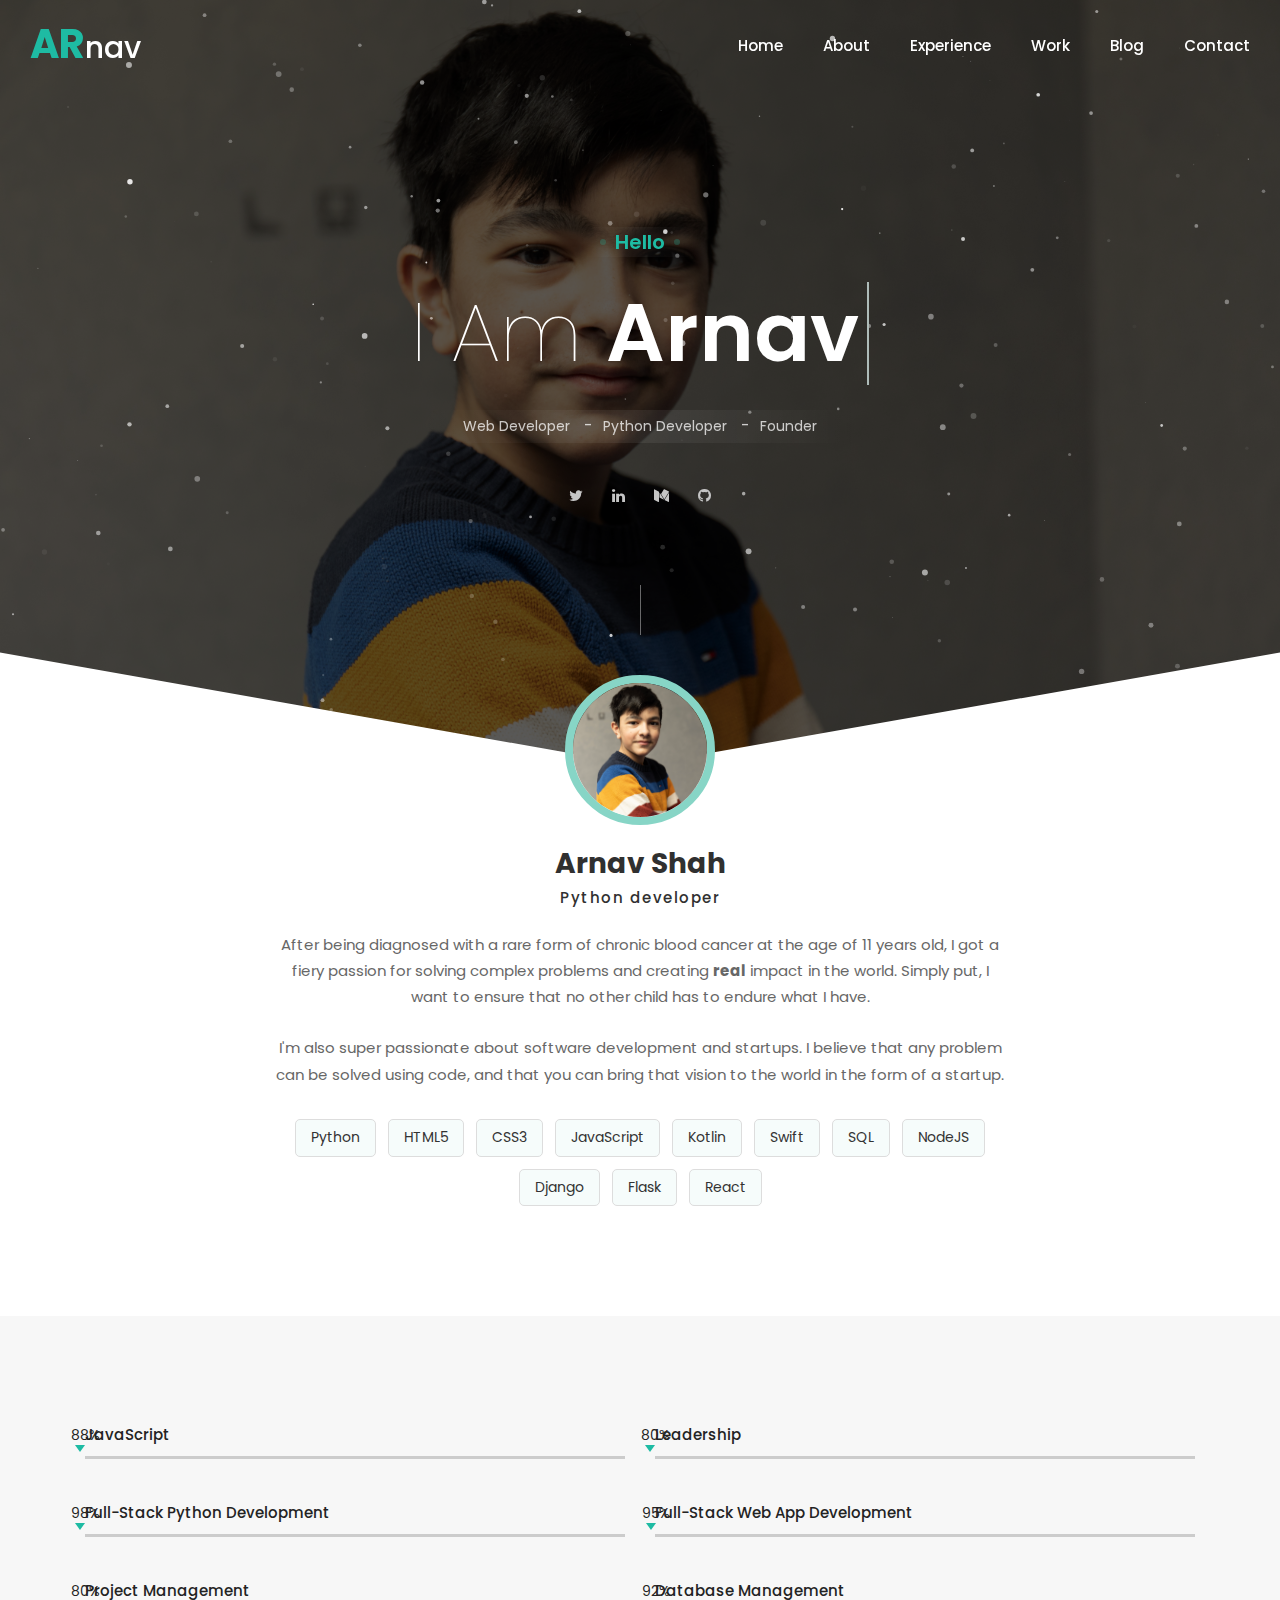
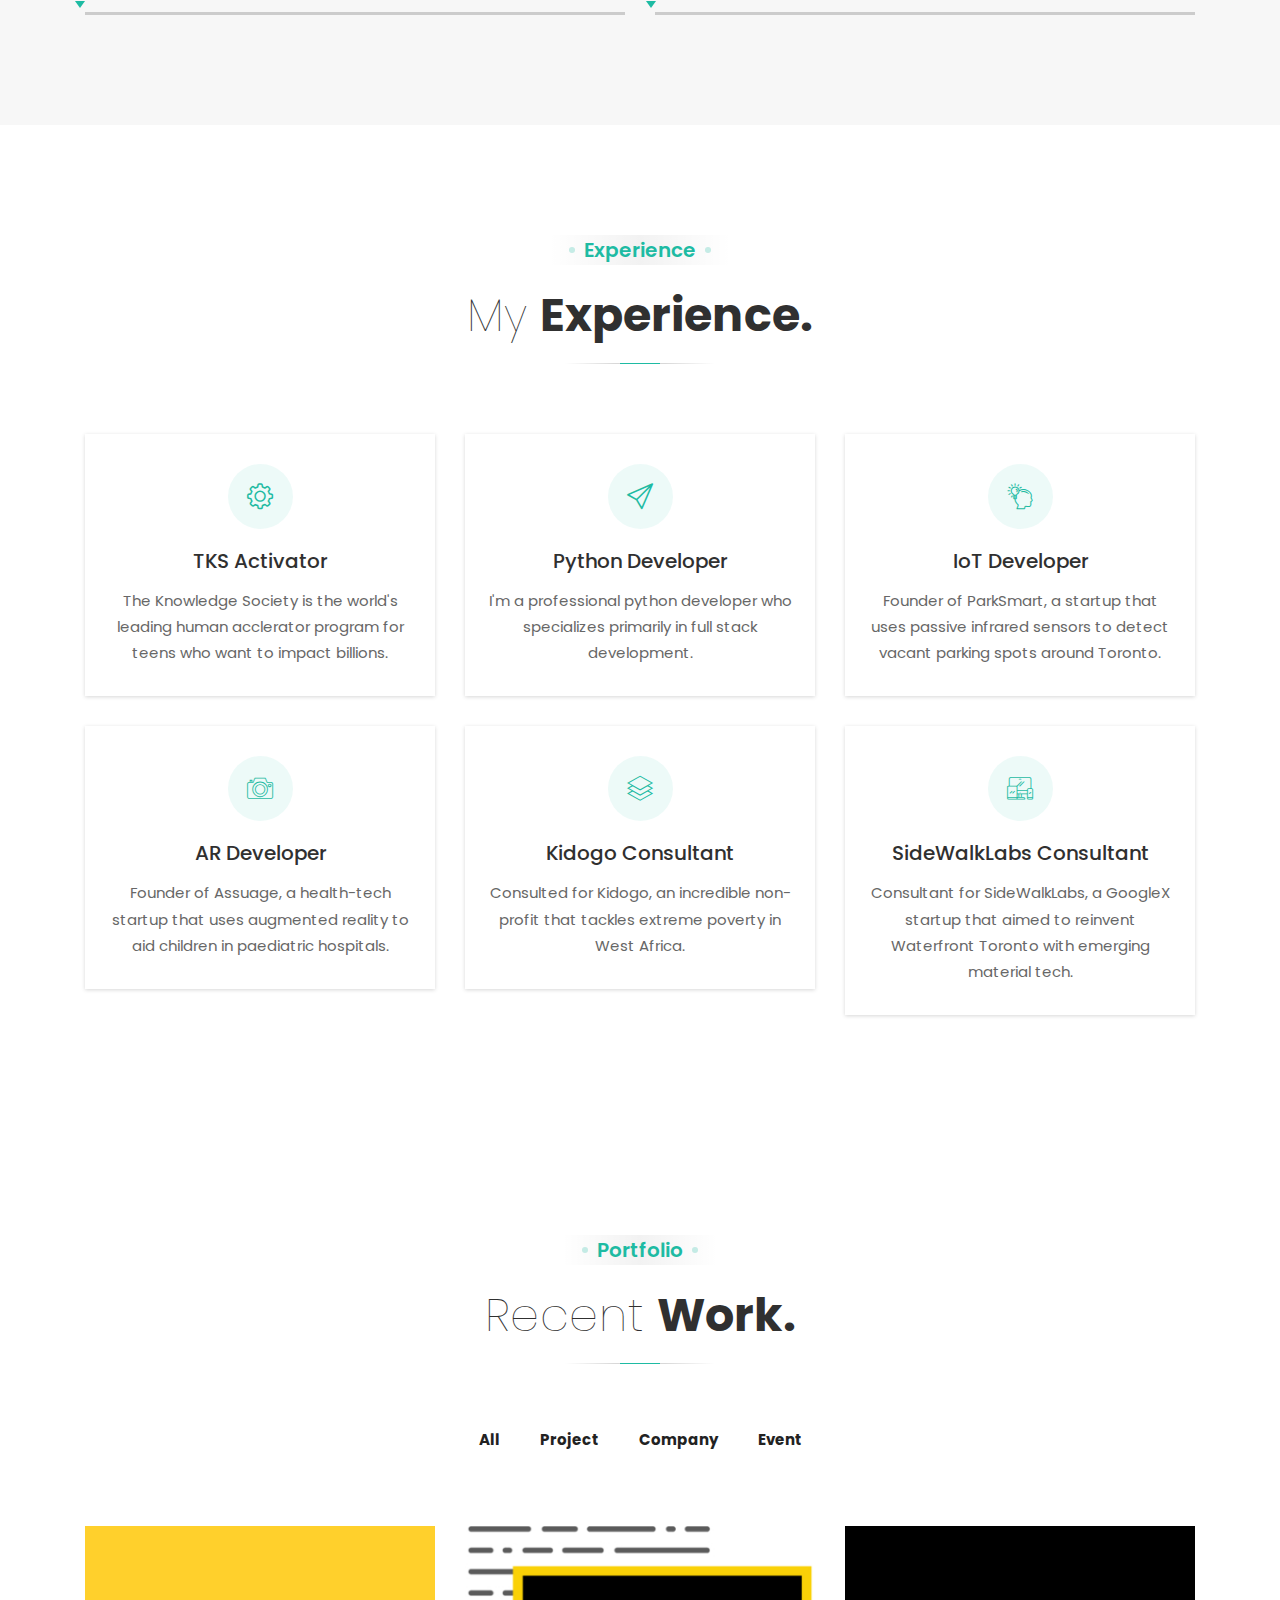
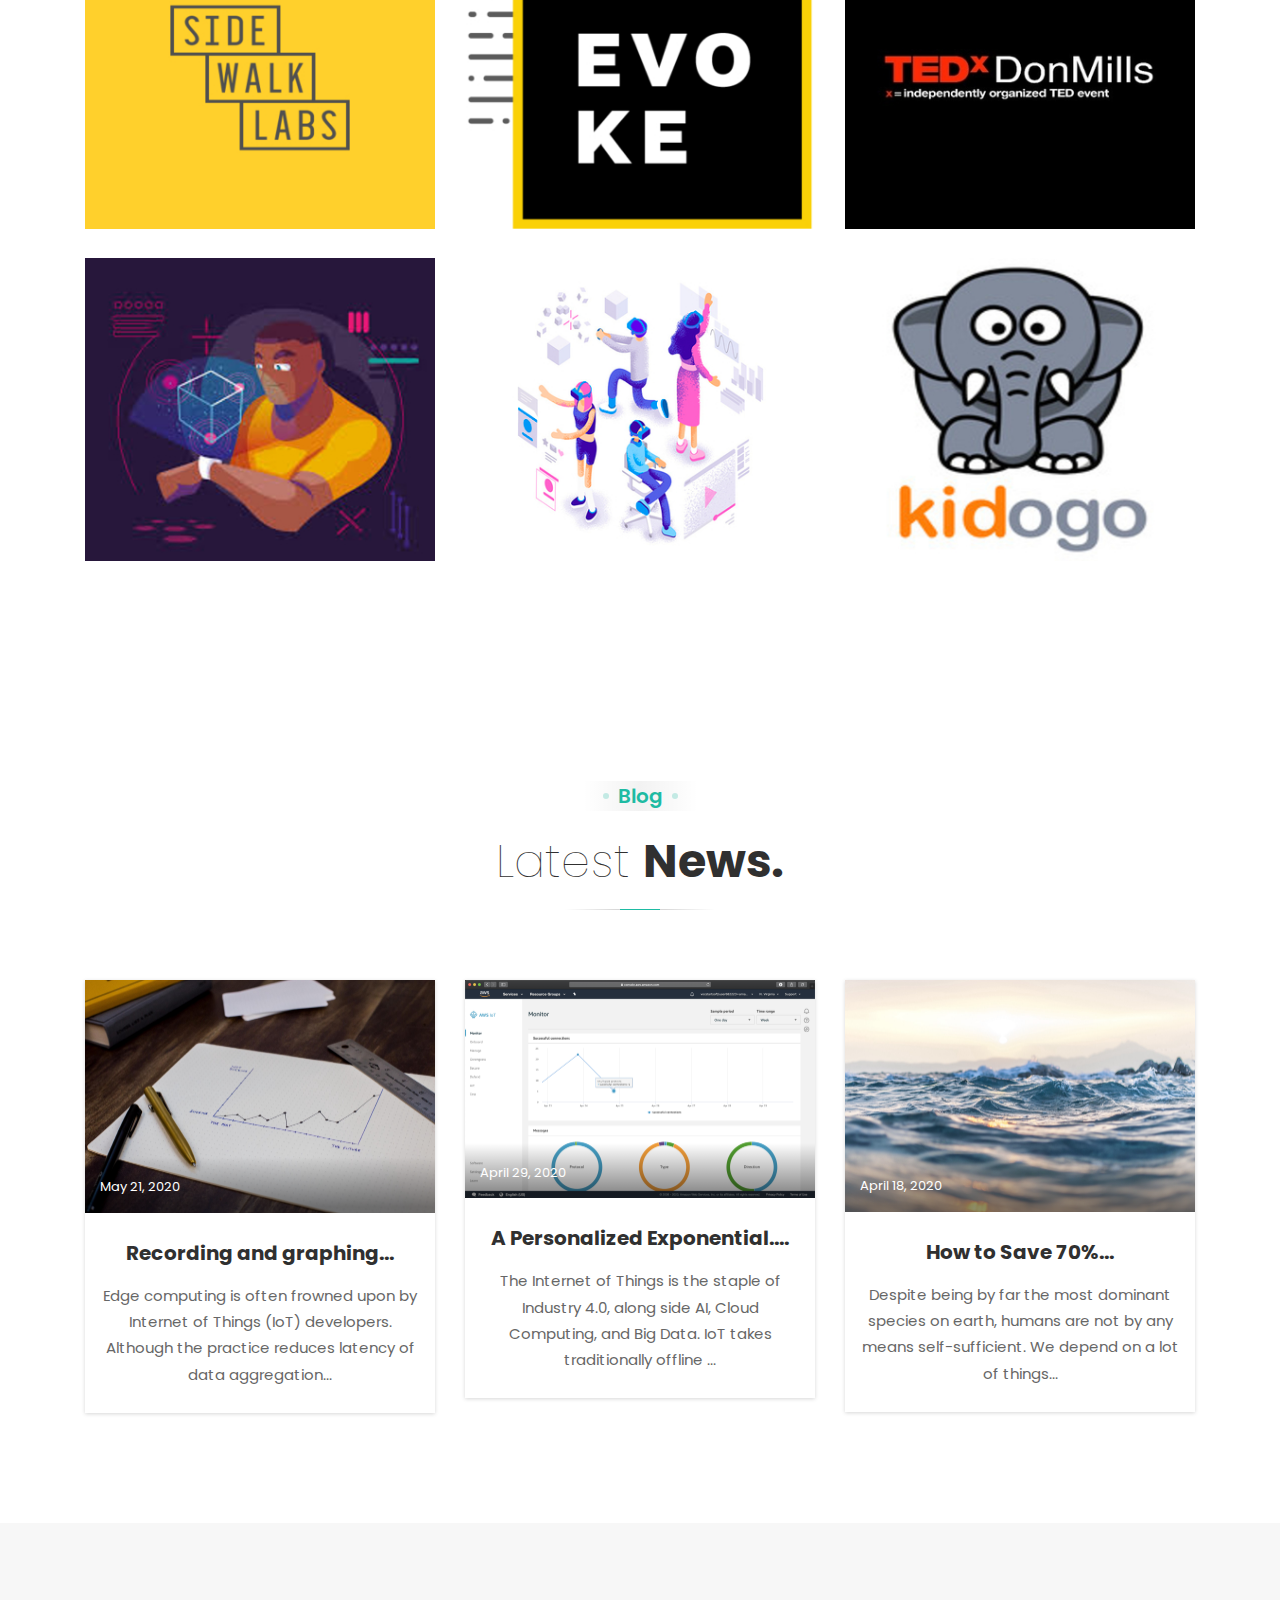
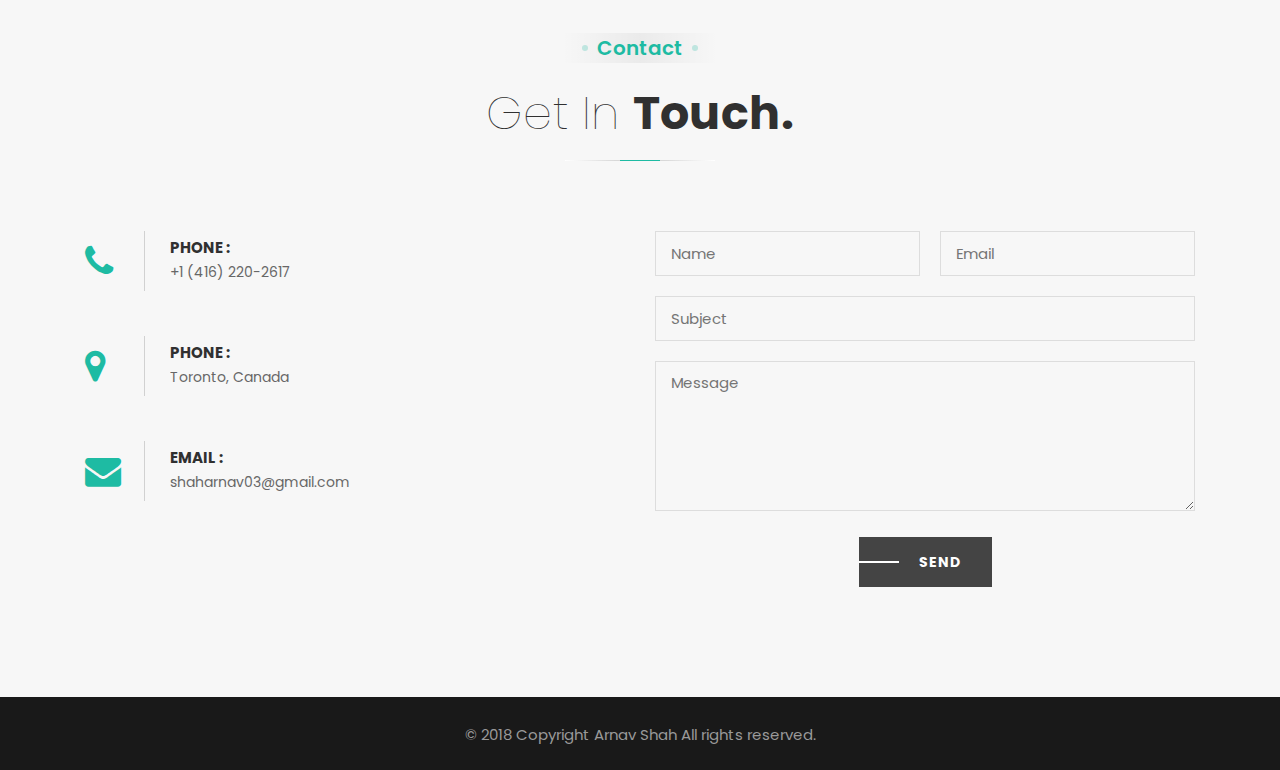
==== index.html @ 5da954f1 "Removed bad favicon" ====
<!doctype html>
<html class="no-js" lang="zxx" dir="ltr">
<head>
    <meta charset="utf-8">
    <meta http-equiv="x-ua-compatible" content="ie=edge">
    <meta name="viewport" content="width=device-width, initial-scale=1">
    
    <!--
    ===================================================================
    EXCLUSIVE ON themeforest.net
    ~~~~~~~~~~~~~~~~~~~~~~~~~~~~~~~~~~~~~~~~~~~~~~~~~~~~~~~~~~~~~~~~~~~
    Template Name   : Zman
    Author          : Theme_Bangla
    ~~~~~~~~~~~~~~~~~~~~~~~~~~~~~~~~~~~~~~~~~~~~~~~~~~~~~~~~~~~~~~~~~~~
    Copyright (c) 2018 - Theme_Bangla
    ===================================================================
    -->
    
    <!-- Page Title -->
    <title>Arnav Shah- Personal Portfolio</title>
    
    <!---Font Icon-->
    <link rel="stylesheet" href="css/font-awesome.min.css">
    <link rel="stylesheet" href="css/flaticon.css">
    
    <!-- Plugins css -->
    <link rel="stylesheet" href="css/plugins.css">
    
    <!-- Theme Style -->
    <link rel="stylesheet" href="style.css">
    
    <!-- Modernizr js-->
    <script src="js/vendor/modernizr-2.8.3.min.js"></script>
</head>

<body data-spy="scroll" data-target=".navigation_area">
    <!--[if lt IE 8]>
    <p class="browserupgrade">You are using an <strong>outdated</strong> browser. Please <a href="http://browsehappy.com/">upgrade your browser</a> to improve your experience.</p>
    <![endif]-->
    
    <!--~~~~~ Start Preloader Area ~~~~~-->
    <div id="preloader">
        <div class="loader_line"></div>
    </div>
    <!--~./ end prealoader area ~-->
    
    
    <!--~~~~~~~~~~~~~~~~~~~~~~~~~~~~~~~~~~~~~~~
        Site Header
    ~~~~~~~~~~~~~~~~~~~~~~~~~~~~~~~~~~~~~~~-->
    <header id="header" class="site_header">
        <!--~~~~~ Start Site Navigarion ~~~~~-->
        <div class="site_navigation">
            <div class="container-fluid">
                <div class="row">
                    <div class="col-12">
                        <nav class="navbar navbar-expand-lg navigation_area">
                            <a class="navbar-brand site_logo" href="index.html">
                                <span>AR</span>nav
                            </a>
                            <button class="navbar-toggler" type="button" data-toggle="collapse" data-target="#navbarNav" aria-controls="navbarNav" aria-expanded="false" aria-label="Toggle navigation">
                                <span class="navbar-toggler-icon"></span>
                            </button>
                            <div class="collapse navbar-collapse mainmenu_area" id="navbarNav">
                                <ul class="navbar-nav mainmenu">
                                    <li class="nav-item">
                                        <a class="nav-link smoot_scroll dots_effect active" href="index.html#home" data-scroll-nav="0">Home <span class="dot_effect dot_hover"></span></a>
                                    </li>
                                    <li class="nav-item">
                                        <a class="nav-link smoot_scroll dots_effect" href="index.html#about" data-scroll-nav="1">About <span class="dot_effect dot_hover"></span></a>
                                    </li>
                                    <li class="nav-item">
                                        <a class="nav-link smoot_scroll dots_effect" href="index.html#services" data-scroll-nav="2">Experience <span class="dot_effect dot_hover"></span></a>
                                    </li>
                                    <li class="nav-item">
                                        <a class="nav-link smoot_scroll dots_effect" href="index.html#work" data-scroll-nav="3">Work <span class="dot_effect dot_hover"></span></a>
                                    </li>
                                    <li class="nav-item">
                                        <a class="nav-link smoot_scroll dots_effect" href="index.html#blog" data-scroll-nav="5">blog <span class="dot_effect dot_hover"></span></a>
                                    </li>
                                    <li class="nav-item">
                                        <a class="nav-link smoot_scroll dots_effect" href="index.html#contact" data-scroll-nav="6">contact <span class="dot_effect dot_hover"></span></a>
                                    </li>
                                </ul>
                            </div>
                        </nav>
                    </div>
                </div>
            </div>
        </div>
        <!--~./ end site navigation ~-->
    </header>  
    <!--~~/. end site header ~~-->
    <div id="sticky_header"></div>
    
    
    <!--~~~~~~~~~~~~~~~~~~~~~~~~~~~~~~~~~~~~~~~
        Site Wrapper
    ~~~~~~~~~~~~~~~~~~~~~~~~~~~~~~~~~~~~~~~-->
    <div class="site_wrapper bg_white">
        <!--~~~~~ Start Welcome Area ~~~~~-->
        <section id="home" class="section_scroll welcome_area" data-scroll-index="0">
            <div class="bg_overlay bg_image page_cover" style="background-image:url('images/bg/1.jpg')"></div>
        
            <div id="particles-js"></div>
            
            <!--~~~~~ Start Home Wrapper Info ~~~~~-->
            <div class="home_wrapper_info">
                <div class="container">
                    <div class="row justify-content-center">
                        <div class="col-lg-12">
                            <div class="home_text_block text-center">
                                <h3><span>Hello</span></h3>
                                <h1 class="cd-headline clip">
                                    <span>I am</span>
                                    <span class="cd-words-wrapper">
                                        <b class="is-visible">Arnav</b>
                                        <b>Developer</b>
                                        <b>Activator</b>
                                    </span>
                                </h1>
                                <ul class="expart_list">
                                    <li>Web developer</li>
                                    <li>Python developer</li>
                                    <li>Founder</li>
                                </ul>
                                <ul class="header_social_share">
                                    <li><a href="https://twitter.com/shaharnav1" target="_blank"><i class="fa fa-twitter"></i></a></li>
                                    <li><a href="https://www.linkedin.com/in/arnav-shah-937287157/" target="_blank"><i class="fa fa-linkedin"></i></a></li>
                                    <li><a href="https://medium.com/@shaharnav03" target="_blank"><i class="fa fa-medium"></i></a></li>
                                    <li><a href="https://github.com/prometheusturbo" target="_blank"><i class="fa fa-github"></i></a></li>                              
                                </ul>
                            </div>
                        </div>
                    </div>
                </div>
            </div>
            <!--~./ end home wrapper info ~-->

            <div class="scroll_indicator_wrapper">
                <a href="index.html#about" class="scroll_indicator scroll_down" data-scroll-goto="1"></a>
            </div>
        </section>
        <!--~./ end welcome area ~-->
        
        <!--~~~~~ Start About Area ~~~~~-->
        <section id="about" class="section_scroll" data-scroll-index="1">
            <div class="about_area pb-110">
                <div class="container">
                    <div class="row justify-content-center">
                        <div class="col-lg-8">
                            <div class="about_content text-center">
                                <div class="info">
                                    <img src="images/about.jpg" alt="about">
                                    <h3>Arnav Shah</h3>
                                    <h5>Python developer</h5>
                                </div>

                                <p>After being diagnosed with a rare form of chronic blood cancer at the age of 11 years old, I got a fiery passion for solving complex problems and creating <b>real</b> impact in the world. Simply put, I want to ensure that no other child has to endure what I have.</b></p>

                                <p>I'm also super passionate about software development and startups. I believe that any problem can be solved using code, and that you can bring that vision to the world in the form of a startup.</p>

                                <ul class="tag_list">
                                    <li>Python</li>
                                    <li>HTML5</li>
                                    <li>CSS3</li>
                                    <li>JavaScript</li>
                                    <li>Kotlin</li>
                                    <li>Swift</li>
                                    <li>SQL</li>
                                    <li>NodeJS</li>
                                    <li>Django</li>
                                    <li>Flask</li>
                                    <li>React</li>
                                </ul>
                            </div>
                        </div>
                    </div>
                </div>
            </div>
            <!--~~~~~ Start Skill Area ~~~~~-->
            <div class="skill_area ptb-110 bg_gray">
                <div class="container">
                    <div class="row"> 
                        <div class="col-lg-12">
                            <div class="skill_list">
                                <div class="single_skill">
                                    <h3>JavaScript</h3>
                                    <div class="progress_bar">
                                        <span data-percent="88"><strong>88%</strong></span>
                                    </div>
                                </div><!--/.single_skill-->
                                <div class="single_skill">
                                    <h3>Leadership</h3>
                                    <div class="progress_bar">
                                        <span data-percent="80"><strong>80%</strong></span>
                                    </div>
                                </div><!--/.single_skill-->
                                <div class="single_skill">
                                    <h3>Full-stack python development</h3>
                                    <div class="progress_bar">
                                        <span data-percent="98"><strong>98%</strong></span>
                                    </div>
                                </div><!--/.single_skill-->
                                <div class="single_skill">
                                    <h3>Full-stack web app development</h3>
                                    <div class="progress_bar">
                                        <span data-percent="95"><strong>95%</strong></span>
                                    </div>
                                </div><!--/.single_skill-->
                                <div class="single_skill">
                                    <h3>Project Management</h3>
                                    <div class="progress_bar">
                                        <span data-percent="80"><strong>80%</strong></span>
                                    </div>
                                </div><!--/.single_skill-->
                                <div class="single_skill">
                                    <h3>Database management</h3>
                                    <div class="progress_bar">
                                        <span data-percent="92"><strong>92%</strong></span>
                                    </div>
                                </div><!--/.single_skill-->
                            </div>
                        </div><!--/.col-md-12-->
                    </div><!--/.row-->
                </div><!--/.container-->
            </div>
            <!--~./ end skill area ~-->
        </section>
        <!--~./ end about area ~-->
        
        <!--~~~~~ Start Services Area ~~~~~-->
        <section id="services" class="services_area section_scroll ptb-110" data-scroll-index="2">
            <div class="container">
                <div class="row">
                    <div class="col-12">
                        <div class="section_title text-center">
                            <h3><span>experience</span></h3>
                            <h2 class="title">My <span>Experience.</span></h2>
                        </div>
                    </div>
                </div>
                <div class="row justify-content-center">
                    <!--~~ Start Single Service ~~-->
                    <div class="col-lg-4 col-md-6">
                        <div class="single_service">
                            <div class="icon">
                                <i class="flaticon-settings"></i>
                            </div>
                            <div class="info">
                                <h2>TKS Activator</h2>
                                <p>The Knowledge Society is the world's leading human acclerator program for teens who want to impact billions.</p>
                            </div>
                        </div>
                    </div><!--~./end single service ~-->
                    <!--~~ Start Single Service ~~-->
                    <div class="col-lg-4 col-md-6">
                        <div class="single_service">
                            <div class="icon">
                                <i class="flaticon-paper-plane"></i>
                            </div>
                            <div class="info">
                                <h2>Python Developer</h2>
                                <p>I'm a professional python developer who specializes primarily in full stack development.</p>
                            </div>
                        </div>
                    </div><!--~./end single service ~-->
                    <!--~~ Start Single Service ~~-->
                    <div class="col-lg-4 col-md-6">
                        <div class="single_service">
                            <div class="icon">
                                <i class="flaticon-idea"></i>
                            </div>
                            <div class="info">
                                <h2>IoT Developer</h2>
                                <p>Founder of ParkSmart, a startup that uses passive infrared sensors to detect vacant parking spots around Toronto.</p>
                            </div>
                        </div>
                    </div><!--~./end single service ~-->
                    <!--~~ Start Single Service ~~-->
                    <div class="col-lg-4 col-md-6">
                        <div class="single_service">
                            <div class="icon">
                                <i class="flaticon-photo-camera"></i>
                            </div>
                            <div class="info">
                                <h2>AR Developer</h2>
                                <p>Founder of Assuage, a health-tech startup that uses augmented reality to aid children in paediatric hospitals.</p>
                            </div>
                        </div>
                    </div><!--~./end single service ~-->
                    <!--~~ Start Single Service ~~-->
                    <div class="col-lg-4 col-md-6">
                        <div class="single_service">
                            <div class="icon">
                                <i class="flaticon-layers"></i>
                            </div>
                            <div class="info">
                                <h2>Kidogo Consultant</h2>
                                <p>Consulted for Kidogo, an incredible non-profit that tackles extreme poverty in West Africa.</p>
                            </div>
                        </div>
                    </div><!--~./end single service ~-->
                    <!--~~ Start Single Service ~~-->
                    <div class="col-lg-4 col-md-6">
                        <div class="single_service">
                            <div class="icon">
                                <i class="flaticon-responsive"></i>
                            </div>
                            <div class="info">
                                <h2>SideWalkLabs Consultant</h2>
                                <p>Consultant for SideWalkLabs, a GoogleX startup that aimed to reinvent Waterfront Toronto with emerging material tech.</p>
                            </div>
                        </div>
                    </div><!--~./end single service ~-->
                </div>
            </div>
        </section>
        <!--~./ end services area ~-->

        <!--~~~~~ Start Work Area ~~~~~-->
        <section id="work" class="work_area section_scroll ptb-110" data-scroll-index="3">
            <div class="container">
                <div class="row">
                    <div class="col-12">
                        <div class="section_title text-center">
                            <h3><span>portfolio</span></h3>
                            <h2 class="title">Recent <span>Work.</span></h2>
                        </div>
                    </div>
                </div>
                <div class="row">
                    <div class="col-12">
                        <ul class="recent_work_nav">
                            <li>
                                <a href="index.html#" data-filter="*" class="dots_effect filter active">all<span class="dot_effect dot_hover"></span>
                                </a>
                            </li>
                            <li>
                                <a href="index.html#" data-filter=".graphic" class="dots_effect filter">Project<span class="dot_effect dot_hover"></span></a>
                            </li>
                            <li>
                                <a href="index.html#" data-filter=".brand" class="dots_effect filter">Company<span class="dot_effect dot_hover"></span></a>
                            </li>
                            <li>
                                <a href="index.html#" data-filter=".print" class="dots_effect filter">Event<span class="dot_effect dot_hover"></span></a>
                            </li>
                        </ul>
                    </div>
                </div>
                <div id="masonry" class="row justify-content-center portfolio_items_list">
                    <!--~~ Start Sigle Work ~~-->
                    <div class="col-lg-4 col-md-6 brand grid">
                        <a href="images/portfolio/1.jpg" class="work_item">
							<div class="work_thumb">
								<img src="images/portfolio/1.jpg" alt="project1" class="img-responsive">
							</div>
							<div class="work_hover_mask">
								<div class="mask_container text-center">
								    <h3>SideWalkLabs</h3>
								    <p>Researcher &amp; Consultant</p>
								</div>
								<span class="fa fa-picture-o"></span>
							</div>
						</a>
                    </div><!--~/. end single work ~-->
                    <!--~~ Start Sigle Work ~~-->
                    <div class="col-lg-4 col-md-6 grid web print">
                        <a href="images/portfolio/2.jpg" class="work_item">
							<div class="work_thumb">
								<img src="images/portfolio/2.jpg" alt="project1" class="img-responsive">
							</div>
							<div class="work_hover_mask">
								<div class="mask_container text-center">
								    <h3>Cascon x Evoke</h3>
								    <p>Speaker</p>
								</div>
								<span class="fa fa-picture-o"></span>
							</div>
						</a>
                    </div><!--~/. end single work ~-->
                    <!--~~ Start Sigle Work ~~-->
                    <div class="col-lg-4 col-md-6 grid print">
                        <a href="images/portfolio/5.jpg" class="work_item">
							<div class="work_thumb">
								<img src="images/portfolio/5.jpg" alt="project1" class="img-responsive">
							</div>
							<div class="work_hover_mask">
								<div class="mask_container text-center">
								    <h3>TEDxDonMills</h3>
								    <p>Speaker</p>
								</div>
								<span class="fa fa-picture-o"></span>
							</div>
						</a>
                    </div><!--~/. end single work ~-->
                    <!--~~ Start Sigle Work ~~-->
                    <div class="col-lg-4 col-md-6 grid graphic">
                        <a href="images/portfolio/4.jpg" class="work_item">
							<div class="work_thumb">
								<img src="images/portfolio/4.jpg" alt="project1" class="img-responsive">
							</div>
							<div class="work_hover_mask">
								<div class="mask_container text-center">
								    <h3>Image Tracking Algorithm</h3>
								    <p>ARKit &amp; SceneKit</p>
								</div>
								<span class="fa fa-picture-o"></span>
							</div>
						</a>
                    </div><!--~/. end single work ~-->
                    <!--~~ Start Sigle Work ~~-->
                    <div class="col-lg-4 col-md-6 grid graphic">
                        <a href="images/portfolio/3.jpg" class="work_item">
							<div class="work_thumb">
								<img src="images/portfolio/3.jpg" alt="project1" class="img-responsive">
							</div>
							<div class="work_hover_mask">
								<div class="mask_container text-center">
								    <h3>Augmented UI app</h3>
								    <p>ARKit, RealityKit &amp; Reality Composer</p>
								</div>
								<span class="fa fa-picture-o"></span>
							</div>
						</a>
                    </div><!--~/. end single work ~-->
                    <!--~~ Start Sigle Work ~~-->
                    <div class="col-lg-4 col-md-6 grid brand web">
                        <a href="images/portfolio/6.jpg" class="work_item">
							<div class="work_thumb">
								<img src="images/portfolio/6.jpg" alt="project1" class="img-responsive">
							</div>
							<div class="work_hover_mask">
								<div class="mask_container text-center">
								    <h3>Kidogo</h3>
								    <p>Consultant</p>
								</div>
								<span class="fa fa-picture-o"></span>
							</div>
						</a>
                    </div><!--~/. end single work ~-->
                </div>
            </div>
        </section>
        <!--~./ end work area ~-->
    
        
        <!--~~~~~ Start Blog Area ~~~~~-->
        <section id="blog" class="section_scroll blog_area ptb-110" data-scroll-index="5">
            <div class="container">
                <div class="row">
                    <div class="col-lg-12">
                        <div class="section_title text-center">
                            <h3><span>Blog</span></h3>
                            <h2 class="title">Latest <span>News.</span></h2>
                        </div>
                    </div>
                </div>
                <div class="row justify-content-center">
                    <div class="col-lg-4 col-md-6">
                        <article class="entry_post text-center">
                            <figure class="post_thumb">
                                <a href="https://medium.com/swlh/recording-and-graphing-temperature-data-using-matplotlib-and-edge-computing-73fa9c1fc789" target="_blank">
                                    <img class="img-responsive" src="images/post/1.jpg" alt="img">
                                </a>
                                <span class="entry_date">May 21, 2020</span>
                            </figure><!--/.entry-thumb-->
                            <h2 class="entry_title">
                                <a href="https://medium.com/swlh/recording-and-graphing-temperature-data-using-matplotlib-and-edge-computing-73fa9c1fc789" target="_blank">Recording and graphing...</a>
                            </h2>
                            <div class="entry_content">
                                <p>Edge computing is often frowned upon by Internet of Things (IoT) developers. Although the practice reduces latency of data aggregation...</p>   
                            </div><!--/.entry-footer-->
                        </article><!--/.entry_post-->
                    </div><!--/.col-md-4-->
                    <div class="col-lg-4 col-md-6">
                        <article class="entry_post text-center">
                            <figure class="post_thumb">
                                <a href="https://medium.com/@shaharnav03/a-personalized-exponential-technology-1d3cd43c9083" target="_blank">
                                    <img class="img-responsive" src="images/post/2.jpg" alt="img">
                                </a>
                                <span class="entry_date">April 29, 2020</span>
                            </figure><!--/.entry-thumb-->
                            <h2 class="entry_title">
                                <a href="https://medium.com/@shaharnav03/a-personalized-exponential-technology-1d3cd43c9083" target="_blank">A Personalized Exponential....</a>
                            </h2>
                            <div class="entry_content">
                                <p>The Internet of Things is the staple of Industry 4.0, along side AI, Cloud Computing, and Big Data. IoT takes traditionally offline ...</p>
                            </div><!--/.entry-footer-->
                        </article><!--/.entry_post-->
                    </div><!--/.col-md-4-->
                    <div class="col-lg-4 col-md-6">
                        <article class="entry_post text-center">
                            <figure class="post_thumb">
                                <a href="https://medium.com/@shaharnav03/how-to-70-of-global-freshwater-352b72d40639" target="_blank">
                                    <img class="img-responsive" src="images/post/3.jpg" alt="img">
                                </a>
                                <span class="entry_date">April 18, 2020</span>
                            </figure><!--/.entry_thumb-->
                            <h2 class="entry_title">
                                <a href="https://medium.com/@shaharnav03/how-to-70-of-global-freshwater-352b72d40639" target="_blank">How to Save 70%...</a>
                            </h2>
                            <div class="entry_content">
                                <p>Despite being by far the most dominant species on earth, humans are not by any means self-sufficient. We depend on a lot of things...</p>
                            </div><!--/.entry-footer-->
                        </article><!--/.entry_post-->
                    </div><!--/.col-md-4-->
                </div><!--/.row-->
            </div><!--/.container-->
        </section>
        <!--~./ end Blog Area~~-->
        
        <!--~~~~~ Start Contact Area ~~~~~-->
        <section class="contact_area section_scroll bg_gray ptb-110"  data-scroll-index="6">
            <div class="container">
                <div class="row">
                    <div class="col-lg-12">
                        <div class="section_title text-center">
                            <h3><span>contact</span></h3>
                            <h2 class="title">Get In <span>Touch.</span></h2>
                        </div>
                    </div>
                </div>
                <div class="row">
                    <div class="col-lg-6">
                        <!--~~~~~ Start Single Contact Info ~~~~~-->
                        <div class="single_contact_info">
                            <span class="fa fa-phone"></span>
                            <div class="info">
                                <h4>Phone : </h4>
                                <p>+1 (416) 220-2617</p>
                            </div>
                        </div><!--~./ end single contact info~-->
                        <!--~~~~~ Start Single Contact Info ~~~~~-->
                        <div class="single_contact_info">
                            <span class="fa fa-map-marker"></span>
                            <div class="info">
                                <h4>Phone : </h4>
                                <p>Toronto, Canada</p>
                            </div>
                        </div><!--~./ end single contact info~-->
                        <!--~~~~~ Start Single Contact Info ~~~~~-->
                        <div class="single_contact_info">
                            <span class="fa fa-envelope"></span>
                            <div class="info">
                                <h4>Email : </h4>
                                <p>shaharnav03@gmail.com</p>
                            </div>
                        </div><!--~./ end single contact info~-->
                    </div>
                    <div class="col-lg-6">
                        <form class="form" id="contact-form" method="post">
                            <div class="row">

                                <div class="col-md-6 pt_right">
                                    <div class="form-group">
                                        <input class="form-controller" id="form_name" name="name" placeholder="Name" required="required" type="text">
                                    </div>
                                </div>
                                <div class="col-md-6">
                                    <div class="form-group">
                                        <input class="form-controller" id="form_email" name="email" placeholder="Email" required="required" type="email">
                                    </div>
                                </div>
                                <div class="col-md-12">
                                    <div class="form-group">
                                        <input class="form-controller" id="form_subject" name="subject" placeholder="Subject" type="text">
                                    </div>
                                </div>
                                <div class="col-md-12">
                                    <div class="form-group">
                                        <textarea class="form-controller" id="form_message" name="message" placeholder="Message" required="required"></textarea>
                                    </div>
                                </div>

                                <div class="col-md-12 text-center">
                                    <button type="submit" class="btn btn-default btn-sumbit"><span>Send</span></button>
                                </div>

                            </div> 
                        </form>
                    </div>
                </div>
            </div>
        </section><!--~./ end contact area~~-->
    </div>
    <!--~~/. end site wrapper ~~-->
    
    
    
    <!--~~~~~~~~~~~~~~~~~~~~~~~~~~~~~~~~~~~~~~~
        Site Footer
    ~~~~~~~~~~~~~~~~~~~~~~~~~~~~~~~~~~~~~~~~-->
    <footer id="footer" class="footer section_scroll">
        
        <div class="footer-bottom-area text-center">
            <div class="container">
                <div class="row">
                    <div class="col-md-12">
                        <div class="copyright">
                            <p>&copy; 2018 Copyright Arnav Shah</a> All rights reserved.</p>
                        </div><!-- Copyright Text -->
                    </div>
                </div>
            </div>
        </div>
    </footer>
    <!--~~/. end site footer ~~-->
    
   
    <!-- jQuery javascripts -->
    <script src="js/vendor/jquery-v3.2.1.min.js"></script>
    <!-- Bootstrap javascrits -->
    <script src="js/bootstrap.min.js"></script>
    <!-- Popper javascrits -->
    <script src="js/popper.min.js"></script>
    <!-- Plugins javascrits -->
    <script src="js/plugins.js"></script>
    <!-- Plugins Appear -->
    <script src="js/jquery.appear.js"></script>
    <!-- Main scripts -->
    <script src="js/main.js"></script>
    <script type="text/javascript">
        particlesJS("particles-js", {
            "particles": {
                "number": {
                    "value": 160,
                    "density": {
                        "enable": true,
                        "value_area": 800
                    }
                },
                "color": {
                    "value": "#ffffff"
                },
                "shape": {
                    "type": "circle",
                    "stroke": {
                        "width": 0,
                        "color": "#000000"
                    },
                    "polygon": {
                        "nb_sides": 5
                    },
                    "image": {
                        "src": "img/github.svg",
                        "width": 100,
                        "height": 100
                    }
                },
                "opacity": {
                    "value": 1,
                    "random": true,
                    "anim": {
                        "enable": true,
                        "speed": 1,
                        "opacity_min": 0,
                        "sync": false
                    }
                },
                "size": {
                    "value": 3,
                    "random": true,
                    "anim": {
                        "enable": false,
                        "speed": 4,
                        "size_min": 0.3,
                        "sync": false
                    }
                },
                "line_linked": {
                    "enable": false,
                    "distance": 150,
                    "color": "#ffffff",
                    "opacity": 0.4,
                    "width": 1
                },
                "move": {
                    "enable": true,
                    "speed": 1,
                    "direction": "none",
                    "random": true,
                    "straight": false,
                    "out_mode": "out",
                    "bounce": false,
                    "attract": {
                        "enable": false,
                        "rotateX": 600,
                        "rotateY": 600
                    }
                }
            },
            "interactivity": {
                "detect_on": "canvas",
                "events": {
                    "onhover": {
                        "enable": true,
                        "mode": "bubble"
                    },
                    "onclick": {
                        "enable": true,
                        "mode": "repulse"
                    },
                    "resize": true
                },
                "modes": {
                    "grab": {
                        "distance": 400,
                        "line_linked": {
                            "opacity": 1
                        }
                    },
                    "bubble": {
                        "distance": 250,
                        "size": 0,
                        "duration": 2,
                        "opacity": 0,
                        "speed": 3
                    },
                    "repulse": {
                        "distance": 400,
                        "duration": 0.4
                    },
                    "push": {
                        "particles_nb": 4
                    },
                    "remove": {
                        "particles_nb": 2
                    }
                }
            },
            "retina_detect": true
        });
        var count_particles, stats, update;
        stats = new Stats;
        stats.setMode(0);
        stats.domElement.style.position = 'absolute';
        stats.domElement.style.left = '0px';
        stats.domElement.style.top = '0px';
        document.body.appendChild(stats.domElement);
        count_particles = document.querySelector('.js-count-particles');
        update = function() {
            stats.begin();
            stats.end();
            if (window.pJSDom[0].pJS.particles && window.pJSDom[0].pJS.particles.array) {
                count_particles.innerText = window.pJSDom[0].pJS.particles.array.length;
            }
            requestAnimationFrame(update);
        };
        requestAnimationFrame(update);;
    </script>
</body>
</html>
---- css/flaticon.css ----
/*
  	Flaticon icon font: Flaticon
  	Creation date: 29/05/2018 20:33
  	*/

@font-face {
  font-family: "Flaticon";
  src: url("../fonts/Flaticon.eot");
  src: url("../fonts/Flaticon.eot%3F") format("embedded-opentype"),
       url("../fonts/Flaticon.woff") format("woff"),
       url("../fonts/Flaticon.ttf") format("truetype"),
       url("../fonts/Flaticon.svg") format("svg");
  font-weight: normal;
  font-style: normal;
}

@media screen and (-webkit-min-device-pixel-ratio:0) {
  @font-face {
    font-family: "Flaticon";
    src: url("../fonts/Flaticon.svg") format("svg");
  }
}

[class^="flaticon-"]:before, [class*=" flaticon-"]:before,
[class^="flaticon-"]:after, [class*=" flaticon-"]:after {   
    font-family: Flaticon;
    font-size: 20px;
    font-style: normal;
    margin-left: 0px;
}

.flaticon-gift:before { content: "\f100"; }
.flaticon-clock:before { content: "\f101"; }
.flaticon-trophy:before { content: "\f102"; }
.flaticon-users:before { content: "\f103"; }
.flaticon-paper-plane:before { content: "\f104"; }
.flaticon-vector:before { content: "\f105"; }
.flaticon-envelope:before { content: "\f106"; }
.flaticon-phone-call:before { content: "\f107"; }
.flaticon-placeholder:before { content: "\f108"; }
.flaticon-photo-camera:before { content: "\f109"; }
.flaticon-database:before { content: "\f10a"; }
.flaticon-mail-box:before { content: "\f10b"; }
.flaticon-antenna:before { content: "\f10c"; }
.flaticon-settings:before { content: "\f10d"; }
.flaticon-coding:before { content: "\f10e"; }
.flaticon-idea:before { content: "\f10f"; }
.flaticon-layers:before { content: "\f110"; }
.flaticon-responsive:before { content: "\f111"; }
---- style.css ----
@charset "UTF-8";
/*********************************************************************

    Template Name: Pitar
    Template URI: https://themeforest.net/user/codextree
    Description: A 'Pitar – Personal Portfolio Html5 Template' is perfect if you like a clean and modern design. This theme is ideal for Agency, Freelancer, Portfolio, and those who need an easy, attractive and effective way to share their work with clients.
    Author: codextree
    Version: 1.0
    Author URI: http://riyad.ninja

    Note: This is style scss.

*********************************************************************/
/*--------------------------------------------------------------
>>> TABLE OF CONTENTS:
----------------------------------------------------------------
01. Google font
02. Typography
    [ 2.1 Elements ]
    [ 2.2 White Space ]
    [ 2.3 Pealoader Css ]
03 Section Title(With All Title)
04 Button Style
    [ 4.1 Button ]
    [ 4.2 Section Scroll Button ]
    [ 4.3 Fields ]
    [ 4.4 social sharea ]
05 Header Style
    [5.1 Site Navigation]
    [5.2 Home Wrapper]
    [5.3 Sticky header]
06 About Section
07 Services Section
08 Portfolio
    [8.1 Portfolio Navigation]
    [8.2 Singel Work]
09 Testimonail Section
10 Blog Section
11 Site Layout
    [11.1 Skill Area]
    [11.2 FanFact Area]
    [11.3 Contact Form Area]
    [11.4 Google Map]
    [11.5 Different Version Style]
11 Site Footer
12 RTL Css
--------------------------------------------------------------*/
/*------------------------------------------------------------------
# [Color codes]
# grey (text): #6f6f6f
# Dark grey (text): #202020
# Black (headings, links) #1EBBA3
# Mid grey: #666666
*/
/*------------------------------------------------------------------
[Color codes]

Background: #ffffff (white)
Header all:  #202020 (Dark grey)
Footer:     #1E1E1E 

a (standard):   #ACACAC 
a (active): #1EBBA3
-------------------------------------------------------------------*/
/*------------------------------------------------------------------
[Typography]

Body:      15px/26px 'Poppins', sans-serif;
-------------------------------------------------------------------*/
/*===================================
  01. Google font
====================================== */
@import url("https://fonts.googleapis.com/css?family=Poppins:200,300,400,500,600,700,900");
/*===================================
  02. Typography
====================================== */
html {
  font-size: 100%;
}

body {
  font-family: 'Poppins', sans-serif;
  font-size: 15px;
  line-height: 1.45em;
  -webkit-font-smoothing: antialiased;
  font-smoothing: antialiased;
  font-weight: 400;
  background-color: white;
  color: #676767;
}

::-moz-selection {
  color: white;
  background: #1981EA;
}

::selection {
  color: white;
  background: #1981EA;
}

p {
  margin-bottom: 25px;
  line-height: 1.75em;
}

p:last-child {
  margin-bottom: 0;
}

small {
  font-size: 0.8em;
}

h1, h2, h3, h4, h5, h6 {
  font-family: 'Poppins', sans-serif;
  clear: both;
  line-height: 1.2em;
  color: #303030;
}

h1, h2, h3, h4 {
  font-weight: 500;
}

h1 {
  font-size: 2.827em;
  margin: 0 0 15px;
}

h2 {
  font-size: 1.999em;
}

h3 {
  font-size: 1.414em;
}

h4 {
  font-size: 1.25em;
}

h5 {
  font-size: 1em;
}

h6 {
  font-size: 0.85em;
}

/* [ 2.1 Elements ] */
img {
  max-width: 100%;
}

a {
  color: inherit;
  -webkit-transition: color 0.2s ease;
  transition: color 0.2s ease;
}

a:hover,
a:focus,
a:active {
  text-decoration: none;
  color: #000;
}

a:focus {
  outline: none;
  color: inherit;
}

a:hover,
a:active {
  outline: 0;
  text-decoration: none;
}

button:focus {
  outline: 0px dotted;
}

i {
  color: inherit;
}

figure {
  margin: 0;
}

blockquote {
  border-left: 3px solid #c39d6d;
}

blockquote p {
  font-size: 16px;
  font-weight: 400;
}

cite {
  color: #c39d6d;
  font-size: 12px;
}

.bg_white {
  background-color: #fff;
}

.bg_gray {
  background-color: #f7f7f7;
}

.full-size {
  top: 0;
  left: 0;
  right: 0;
  bottom: 0;
}

.bg_image {
  background-position: center center;
  background-repeat: no-repeat;
  background-size: cover;
}

.pos-abs {
  position: absolute;
}

.bg-color-black {
  background-color: rgba(0, 0, 0, 0.7);
}

.page_cover {
  height: 785px;
}

.bg_overlay {
  position: relative;
}

.bg_overlay:before {
  background-color: rgba(0, 0, 0, 0.65);
  content: "";
  height: 100%;
  left: 0;
  position: absolute;
  top: 0;
  width: 100%;
  z-index: 0;
}

.shadow__black {
  box-shadow: 0 0 26px rgba(0, 0, 0, 0.04);
  -webkit-transition: all 0.3s ease-in-out 0s;
  transition: all 0.3s ease-in-out 0s;
}

/* [ 2.2 White Space ] */
.mtb-110 {
  margin: 110px 0;
}

.mtb-100 {
  margin: 100px 0;
}

.mtb-90 {
  margin: 90px 0;
}

.mtb-80 {
  margin: 80px 0;
}

.mtb-70 {
  margin: 70px 0;
}

.mtb-60 {
  margin: 60px 0;
}

.mtb-50 {
  margin: 50px 0;
}

.mt-110 {
  margin: 110px 0 0;
}

.mt-100 {
  margin: 100px 0 0;
}

.mt-90 {
  margin: 90px 0 0;
}

.mt-80 {
  margin: 80px 0 0;
}

.mt-70 {
  margin: 70px 0 0;
}

.mt-60 {
  margin: 60px 0 0;
}

.mt-50 {
  margin: 50px 0 0;
}

.mt-40 {
  margin: 40px 0 0;
}

.mt-30 {
  margin: 30px 0 0;
}

.mb-110 {
  margin-bottom: 110px;
}

.mb-100 {
  margin-bottom: 100px;
}

.mb-90 {
  margin-bottom: 90px;
}

.mb-80 {
  margin-bottom: 80px;
}

.mb-70 {
  margin-bottom: 70px;
}

.mb-60 {
  margin-bottom: 60px;
}

.mb-50 {
  margin-bottom: 50px;
}

.mb-40 {
  margin-bottom: 40px;
}

.mb-30 {
  margin-bottom: 30px;
}

.ptb-110 {
  padding: 110px 0;
}

.ptb-100 {
  padding: 100px 0;
}

.ptb-90 {
  padding: 90px 0;
}

.ptb-80 {
  padding: 80px 0;
}

.ptb-70 {
  padding: 70px 0;
}

.ptb-60 {
  padding: 60px 0;
}

.ptb-50 {
  padding: 50px 0;
}

.pt-110 {
  padding: 110px 0 0;
}

.pt-100 {
  padding: 100px 0 0;
}

.pt-90 {
  padding: 90px 0 0;
}

.pt-80 {
  padding: 80px 0 0;
}

.pt-70 {
  padding: 70px 0 0;
}

.pt-60 {
  padding: 60px 0 0;
}

.pt-50 {
  padding: 50px 0 0;
}

.pt-40 {
  padding: 40px 0 0;
}

.pt-30 {
  padding: 30px 0 0;
}

.pb-110 {
  padding-bottom: 110px;
}

.pb-100 {
  padding-bottom: 100px;
}

.pb-90 {
  padding-bottom: 90px;
}

.pb-80 {
  padding-bottom: 80px;
}

.pb-70 {
  padding-bottom: 70px;
}

.pb-60 {
  padding-bottom: 60px;
}

.pb-50 {
  padding-bottom: 50px;
}

.pb-40 {
  padding-bottom: 40px;
}

.pb-30 {
  padding-bottom: 30px;
}

.pr-15 {
  padding-right: 15px !important;
}

.pt_right {
  padding-right: 5px;
}

/* [ 2.3 Pealoader Css ] */
#preloader {
  position: fixed;
  left: 0;
  top: 0;
  height: 100vh;
  width: 100%;
  z-index: 99999;
  display: -webkit-box;
  display: -ms-flexbox;
  display: flex;
}

#preloader:before, #preloader:after {
  background-color: #000;
  content: "";
  height: calc(50% + 1px);
  left: 0;
  position: absolute;
  -webkit-transition: all 0.3s ease 0s;
  transition: all 0.3s ease 0s;
  width: 100%;
  z-index: -1;
}

#preloader:before {
  top: 0;
}

#preloader:after {
  bottom: 0;
}

#preloader > .loader_line {
  margin: auto;
  width: 250px;
  height: 1px;
  position: relative;
  overflow: hidden;
  -webkit-transition: all 0.8s ease 0s;
  transition: all 0.8s ease 0s;
}

#preloader > .loader_line:before {
  content: '';
  position: absolute;
  left: 50%;
  top: 0%;
  width: 0%;
  height: 1px;
  -webkit-transform: translateX(-50%);
  transform: translateX(-50%);
  background-color: #fff;
  -webkit-animation: lineheight 1000ms ease-in-out 0s forwards;
  animation: lineheight 1000ms ease-in-out 0s forwards;
}

#preloader > .loader_line:after {
  content: '';
  position: absolute;
  left: 0;
  top: 0;
  width: 100%;
  height: 1px;
  background-color: #777;
  -webkit-transform: translateX(-100%);
  transform: translateX(-100%);
  -webkit-animation: lineround 1200ms linear 0s infinite;
  animation: lineround 1200ms linear 0s infinite;
  -webkit-animation-delay: 2000ms;
  animation-delay: 2000ms;
}

@-webkit-keyframes lineheight {
  0% {
    width: 0%;
  }
  100% {
    width: 100%;
  }
}

@keyframes lineheight {
  0% {
    width: 0%;
  }
  100% {
    width: 100%;
  }
}

@-webkit-keyframes lineround {
  0% {
    -webkit-transform: translateX(-100%);
    transform: translateX(-100%);
  }
  100% {
    -webkit-transform: translateX(200%);
    transform: translateX(200%);
  }
}

@keyframes lineround {
  0% {
    -webkit-transform: translateX(-100%);
    transform: translateX(-100%);
  }
  100% {
    -webkit-transform: translateX(200%);
    transform: translateX(200%);
  }
}

/*hiding all*/
.preloaded .loader_line:after {
  opacity: 0;
  -ms-filter: "progid:DXImageTransform.Microsoft.Alpha(Opacity=0)";
}

.preloaded .loader_line {
  opacity: 0;
  -ms-filter: "progid:DXImageTransform.Microsoft.Alpha(Opacity=0)";
  width: 100% !important;
}

.preloaded:before,
.preloaded:after {
  -webkit-animation: preloadedzero 300ms ease-in-out 500ms forwards;
  animation: preloadedzero 300ms ease-in-out 500ms forwards;
}

@-webkit-keyframes preloadedzero {
  0% {
    height: 50%;
  }
  100% {
    height: 0%;
  }
}

@keyframes preloadedzero {
  0% {
    height: 50%;
  }
  100% {
    height: 0%;
  }
}

@media only screen and (max-width: 991px) {
  .ptb-110 {
    padding: 100px 0;
  }
  .pt-110 {
    padding-top: 100px;
  }
  .pb-110 {
    padding-bottom: 100px;
  }
  .pb-70 {
    padding-bottom: 50px;
  }
  .ptb-80 {
    padding: 60px 0 70px;
  }
  .pr-15 {
    padding-right: 0 !important;
  }
}

@media only screen and (max-width: 767px) {
  body {
    font-size: 14px;
  }
  .ptb-110 {
    padding: 80px 0;
  }
  .pt-110 {
    padding-top: 80px;
  }
  .pb-110 {
    padding-bottom: 80px;
  }
  .ptb-100 {
    padding: 70px 0;
  }
  .pb-70 {
    padding-bottom: 40px;
  }
  .mt-90 {
    margin: 85px 0 0;
  }
  .pt_right {
    padding-right: 15px;
  }
}

@media only screen and (max-width: 575px) {
  .container {
    width: 420px;
  }
}

@media only screen and (max-width: 450px) {
  .container {
    width: 100%;
  }
  p {
    line-height: 1.65em;
  }
}

/*------------------------------------------------------------------
    03 Section Title
*/
.section_title {
  margin-bottom: 70px;
  font-weight: 200;
}

.section_title > .title {
  font-size: 46px;
  font-weight: lighter;
  position: relative;
  margin: -2px 0 0;
  padding-bottom: 20px;
}

.section_title > .title:before, .section_title > .title:after {
  position: absolute;
  content: "";
  bottom: 0;
  left: 50%;
  height: 1px;
}

.section_title > .title:before {
  background: linear-gradient(to right, #fff, #d8d8d8, #d8d8d8, #fff);
  margin-left: -75px;
  width: 150px;
}

.section_title > .title:after {
  background-color: #1EBBA3;
  margin-left: -20px;
  width: 40px;
  z-index: 1;
}

.section_title > .title > span {
  font-weight: 700;
}

.section_title > h3,
.home_text_block > h3 {
  color: #1ebba3;
  display: inline-block;
  font-size: 20px;
  font-weight: 600;
  margin-bottom: 25px;
  text-transform: capitalize;
}

.section_title > h3 > span,
.home_text_block > h3 > span {
  padding: 3px 35px;
  position: relative;
  display: inline-block;
}

.section_title > h3 > span:before, .section_title > h3 > span:after,
.home_text_block > h3 > span:before,
.home_text_block > h3 > span:after {
  background-color: #1EBBA3;
  border-radius: 50%;
  content: "";
  height: 6px;
  margin-top: -3px;
  position: absolute;
  top: 50%;
  width: 6px;
  opacity: 0.25;
}

.section_title > h3 > span:before,
.home_text_block > h3 > span:before {
  left: 20px;
}

.section_title > h3 > span:after,
.home_text_block > h3 > span:after {
  right: 20px;
}

.home_text_block > h3 > span {
  background: transparent linear-gradient(to right, rgba(255, 255, 255, 0), rgba(255, 255, 255, 0.05), rgba(255, 255, 255, 0)) repeat scroll 0 0;
}

.section_title > h3 > span {
  background: transparent linear-gradient(to right, transparent, rgba(0, 0, 0, 0.05), transparent) repeat scroll 0 0;
}

.headline {
  font-size: 24px;
  font-weight: 700;
  margin-bottom: 35px;
}

@media only screen and (max-width: 991px) {
  .section_title {
    margin-bottom: 60px;
  }
  .section_title > h3 {
    font-size: 16px;
    font-weight: 500;
    margin-bottom: 20px;
  }
  .section_title > .title {
    font-size: 38px;
  }
}

@media only screen and (max-width: 991px) {
  .section_title > h3 {
    font-size: 14px;
  }
  .section_title > .title {
    font-size: 30px;
    padding-bottom: 17px;
  }
}

@media only screen and (max-width: 575px) {
  .section_title > .title {
    font-size: 26px;
  }
}

/*------------------------------------------------------------------
    04 Button Style
*/
/* [ 4.1 Button ] */
.btn {
  -webkit-transition: all 0.35s ease-in-out 0.1s;
  transition: all 0.35s ease-in-out 0.1s;
}

.btn:active,
.btn:focus {
  box-shadow: 0 0px 0px rgba(0, 0, 0, 0.125) inset;
}

.btn-default {
  background-color: #444;
  border: 0 solid #fff;
  border-radius: 0;
  color: #fff;
  cursor: pointer;
  font-size: 14px;
  font-weight: bold;
  height: 50px;
  letter-spacing: 1px;
  line-height: 50px;
  padding: 0 30px 0 60px;
  text-transform: uppercase;
  position: relative;
}

.btn-default:before, .btn-default:after {
  position: absolute;
  content: "";
  top: 50%;
  margin-top: -1px;
  height: 2px;
  background-color: #fff;
  -webkit-transition: all 0.35s;
  transition: all 0.35s;
}

.btn-default:before {
  left: 0;
  width: 40px;
}

.btn-default:after {
  right: 0;
  width: 0;
}

.btn-default:hover, .btn-default:focus {
  color: #fff;
  background-color: #1EBBA3;
  padding: 0 60px 0 30px;
}

.btn-default:hover:before, .btn-default:focus:before {
  width: 0;
}

.btn-default:hover:after, .btn-default:focus:after {
  width: 40px;
}

.btn-primary {
  background-color: #1EBBA3;
  color: #fff;
  box-shadow: 0 3px 4.7px 0.3px rgba(0, 0, 0, 0.24);
  margin-top: 30px;
}

.btn-primary:focus {
  box-shadow: 0 0 0 0rem rgba(0, 123, 255, 0);
}

.btn-primary:hover,
.btn-primary:focus {
  background-color: #000;
  color: #fff;
}

.btn-group .btn {
  border-radius: 25px !important;
  margin: 5px !important;
  min-width: 170px;
}

.btn-primary:active:not([disabled]):not(.disabled) {
  background-color: #8445ee;
  box-shadow: 0 0 0 0.2rem rgba(0, 123, 255, 0);
}

.btn-group .btn:hover {
  color: #ffffff;
  background-color: #8445ee;
}

.btn-group .btn-primary:hover {
  color: #8445ee;
  background-color: #ffffff;
}

/* Mail Chip Buttom */
.mail-chip-button {
  position: absolute;
  background-color: #bebebe;
  border: 0 none;
  border-radius: 25px;
  color: #202020;
  height: 42px;
  padding: 0 35px;
  right: 2px;
  top: 2px;
  font-size: 16px;
  -webkit-transition: color 0.18s;
  transition: color 0.18s;
}

.mail-chip-button:hover {
  color: #1981EA;
}

/* [4.2 Section Scroll Button] */
#section_scroller_button {
  -ms-filter: "progid:DXImageTransform.Microsoft.Alpha(Opacity=100)";
  -ms-filter: "progid:DXImageTransform.Microsoft.Alpha(Opacity=0)";
  background-color: #1EBBA3;
  border-radius: 50%;
  bottom: 50px;
  box-shadow: -1px 1px 10px rgba(0, 0, 0, 0.3);
  color: white;
  cursor: pointer;
  font-size: 22px;
  height: 45px;
  line-height: 45px;
  position: fixed;
  right: 20px;
  text-align: center;
  width: 45px;
  z-index: 999;
  -webkit-transition: ease-in 0.3s;
  transition: ease-in 0.3s;
}

#section_scroller_button:hover {
  background-color: #333;
}

#section_scroller_button > .fa {
  -webkit-transition: all 0.5s;
  transition: all 0.5s;
}

#section_scroller_button.rotate > .fa {
  -webkit-transform: rotate(-180deg);
  transform: rotate(-180deg);
}

#section_scroller_button.btn-hide {
  opacity: 0;
  -ms-filter: "progid:DXImageTransform.Microsoft.Alpha(Opacity=0)";
}

#section_scroller_button.btn-show {
  opacity: 1;
  -ms-filter: "progid:DXImageTransform.Microsoft.Alpha(Opacity=100)";
  bottom: 35px;
}

/* [ 4.3 Fields ] */
input[type="text"],
input[type="email"],
input[type="url"],
input[type="password"],
input[type="search"],
textarea {
  padding: 10px 15px !important;
}

input[type="text"]:focus,
input[type="email"]:focus,
input[type="url"]:focus,
input[type="password"]:focus,
input[type="search"]:focus,
textarea:focus {
  outline: none;
}

input[type="search"] {
  -webkit-appearance: textfield;
}

input[type="search"]::-webkit-search-decoration {
  -webkit-appearance: none;
}

select {
  appearance: none;
  -webkit-appearance: none;
  -moz-appearance: none;
  background: transparent url("http://riyad.rocks/themebangla/zman/images/select-bg.png") no-repeat scroll 95% 50%;
}

select option[selected] {
  color: white;
}

input:-webkit-autofill,
textarea:-webkit-autofill,
select:-webkit-autofill {
  -webkit-box-shadow: 0 0 0px 1000px transparent inset;
  -webkit-text-fill-color: #7a7a7a !important;
}

input:-webkit-autofill:focus {
  -webkit-box-shadow: 0 0 0px 1000px transparent inset;
  -webkit-text-fill-color: #7a7a7a !important;
}

input:-webkit-autofill,
input:-webkit-autofill:hover,
input:-webkit-autofill:focus,
input:-webkit-autofill:active {
  -webkit-transition: background-color 5000s ease-in-out 0s;
  transition: background-color 5000s ease-in-out 0s;
}

input,
select,
textarea {
  margin: 0;
  border: none;
  vertical-align: baseline;
  font-size: 100%;
  font-weight: 400;
  -webkit-transition: all 0.25s ease;
  transition: all 0.25s ease;
  height: 45px;
}

textarea {
  min-height: 150px;
  border-radius: 5px;
}

/* Form Contoller */
.form-controller {
  border: 0 none;
  border-radius: 0px;
  box-shadow: 0 0 0 transparent inset;
  background-color: transparent;
  width: 100%;
  border: 1px solid rgba(0, 0, 0, 0.1);
}

.form-controllar:focus {
  border-color: none;
  box-shadow: none;
}

/* Contact Form Field */
#mc-form {
  border: 1px solid #999999;
  border-radius: 25px;
  height: 48px;
  position: relative;
}

#mc-form label {
  color: #000;
  bottom: -40px;
  font-size: 18px;
  font-weight: normal;
  width: 100%;
  left: 0;
  display: none;
}

#mc-form .error {
  color: red;
}

#mc-form .form-controller {
  background-color: transparent;
  width: 68%;
  color: #333;
  height: inherit;
}

#contact_form .form-controllar {
  border: 1px solid rgba(0, 0, 0, 0.15);
  width: 100%;
  background-color: #fff;
}

#contact_form textarea {
  padding: 15px;
}

#contact_form p {
  margin-bottom: 15px;
}

.error {
  color: red;
}

.success {
  text-align: center;
  margin-top: 100px;
  font-size: 18px;
  color: green;
}

@media only screen and (max-width: 991px) {
  .down-button-group {
    text-align: center;
  }
}

@media only screen and (max-width: 767px) {
  .down-button-group .btn-default {
    margin: 0 5px;
    padding: 12px 35px;
  }
  .btn-about {
    bottom: -30px;
    font-size: 16px;
  }
}

@media only screen and (max-width: 600px) {
  .down-button-group {
    text-align: center;
  }
  .down-button-group a {
    padding: 0px;
  }
  .down-button-group a:last-child {
    padding-top: 15px;
  }
}

/* [ 4.4 social sharea ] */
.social-btn {
  height: 30px;
  display: block;
  line-height: 30px;
  width: 100%;
  padding: 0;
}

.social-btn.large {
  height: 48px;
  line-height: 48px;
  padding-left: 7px;
}

.social-btn + .social-btn {
  margin-top: 10px;
}

.social-btn i {
  color: #fff;
  height: 30px;
  line-height: 30px;
  margin-right: 15px;
  position: relative;
  text-align: center;
  width: 37px;
}

.social-btn i:after {
  background: rgba(255, 255, 255, 0.2) none repeat scroll 0 0;
  content: "";
  height: 80%;
  position: absolute;
  right: 0;
  top: 50%;
  -webkit-transform: translateY(-50%);
  transform: translateY(-50%);
  width: 1px;
}

@media only screen and (max-width: 450px) {
  .btn-default {
    font-size: 12px;
  }
}

/*------------------------------------------------------------------
    05 Header Style
*/
/* [5.1 Site Navigation] */
.site_header {
  left: 0;
  position: absolute;
  top: 0;
  width: 100%;
  z-index: 5;
}

.site_logo {
  color: #fff;
  font-size: 30px;
  font-weight: 500;
}

.site_logo > span {
  color: #1ebba3;
  font-size: 40px;
  font-weight: 700;
}

.site_logo:focus, .site_logo:hover {
  color: #fff;
}

.site_navigation {
  padding-top: 10px;
}

.site_navigation > .container-fluid {
  padding: 0 30px;
}

.navigation_area {
  display: -webkit-box;
  display: -ms-flexbox;
  display: flex;
  -webkit-box-pack: justify;
  -ms-flex-pack: justify;
  justify-content: space-between;
  padding: 0;
}

.navigation_area > .mainmenu_area {
  -webkit-box-flex: 0;
  -ms-flex-positive: 0;
  flex-grow: 0;
}

.navigation_area > .mainmenu_area .mainmenu {
  margin: 0 -20px;
}

.navigation_area > .mainmenu_area .mainmenu > li {
  padding: 0px 5px !important;
  overflow: hidden;
}

.navigation_area > .mainmenu_area .mainmenu > li > a {
  color: #fff;
  font-size: 15px;
  font-weight: 500;
  text-transform: capitalize;
  position: relative;
  padding: 25px 15px !important;
}

/* [5.2 Home Wrapper] */
.welcome_area {
  position: relative;
  overflow: hidden;
}

.welcome_area:before, .welcome_area:after {
  background-color: #fff;
  content: "";
  height: 105px;
  position: absolute;
  width: 56%;
  z-index: 2;
  bottom: -42px;
}

.welcome_area:before {
  left: -45px;
  -webkit-transform: rotate(10deg) scaleY(1.25);
  transform: rotate(10deg) scaleY(1.25);
}

.welcome_area:after {
  right: -45px;
  -webkit-transform: rotate(-10deg) scaleY(1.25);
  transform: rotate(-10deg) scaleY(1.25);
}

.home_wrapper_info {
  -webkit-box-align: center;
  -ms-flex-align: center;
  align-items: center;
  display: -webkit-box;
  display: -ms-flexbox;
  display: flex;
  -ms-flex-wrap: nowrap;
  flex-wrap: nowrap;
  height: calc(100% - 175px);
  left: 0;
  position: absolute;
  top: 65px;
  width: 100%;
}

.header_social_share {
  list-style: outside none none;
  margin-bottom: 0;
  padding: 35px 0 0;
}

.header_social_share > li {
  display: inline;
}

.header_social_share > li > a {
  border-radius: 50%;
  color: #c5c5c5;
  display: inline-block;
  font-size: 15px;
  height: 35px;
  line-height: 25px;
  padding: 5px;
  width: 35px;
  margin: 0 2px;
}

.header_social_share > li > a:hover {
  color: #1EBBA3;
}

.home_text_block {
  color: #fff;
    position: relative;
    z-index: 2;
}

.home_text_block .cd-headline {
  text-transform: capitalize;
  color: inherit;
  font-size: 82px;
  font-weight: lighter;
  margin-bottom: 25px;
}

.home_text_block .cd-headline > span {
  padding: 2px 0;
}

.home_text_block .cd-headline > .cd-words-wrapper > b {
  font-weight: 600 !important;
}

.home_text_block .expart_list {
  color: rgba(255, 255, 255, 0.75);
  background: transparent -webkit-linear-gradient(left, rgba(255, 255, 255, 0), rgba(255, 255, 255, 0.075), rgba(255, 255, 255, 0)) repeat scroll 0 0;
  background: transparent linear-gradient(to right, rgba(255, 255, 255, 0), rgba(255, 255, 255, 0.075), rgba(255, 255, 255, 0)) repeat scroll 0 0;
  list-style: none;
  margin-bottom: 0;
  padding-left: 0;
  position: relative;
  display: inline-block;
  padding: 5px 40px;
}

.home_text_block .expart_list > li {
  display: inline-block;
  font-size: 14px;
  font-weight: 400;
  position: relative;
  text-transform: capitalize;
}

.home_text_block .expart_list > li:before {
  content: "-";
  font-size: 16px;
  padding: 0 10px;
}

.home_text_block .expart_list > li:first-child:before {
  content: "";
  padding: 0px;
}

/* [5.3 Sticky header] */
#sticky_header {
  background-color: #fff;
  display: none;
  left: 0;
  position: fixed;
  top: 0;
  width: 100%;
  z-index: 999;
  -ms-box-shadow: 0px 5px 10px -5px rgba(0, 0, 0, 0.5);
  -o-box-shadow: 0px 5px 10px -5px rgba(0, 0, 0, 0.5);
  box-shadow: 0px 5px 10px -5px rgba(0, 0, 0, 0.5);
}

#sticky_header .site_navigation {
  padding-top: 0;
}

#sticky_header .site_navigation .site_logo {
  color: #333;
}

#sticky_header .site_navigation .navigation_area {
  min-height: 75px;
}

#sticky_header .site_navigation .navigation_area > .mainmenu_area .mainmenu > li > a {
  color: #333;
}

#sticky_header .site_navigation .navigation_area > .mainmenu_area .mainmenu > li > a.active {
  color: #000;
}

#sticky_header .site_navigation .navigation_area > .mainmenu_area .mainmenu > li > a.active:before {
  background-color: #333;
}

.dot_effect {
  background-color: #1EBBA3;
  border-radius: 50px;
  bottom: 17px;
  display: block;
  height: 5px;
  margin-left: -2px;
  position: absolute;
  width: 5px;
  -webkit-transition: linear 0.3s;
  transition: linear 0.3s;
  left: -10px;
}

.dot_effect:before, .dot_effect:after {
  background-color: inherit;
  border-radius: inherit;
  bottom: 0;
  content: "";
  height: 100%;
  position: absolute;
  width: 100%;
}

.dot_effect:before {
  -webkit-transition: linear 0.4s;
  transition: linear 0.4s;
  left: -30px;
}

.dot_effect:after {
  -webkit-transition: linear 0.5s;
  transition: linear 0.5s;
  left: -50px;
}

.navigation_area > .mainmenu_area .mainmenu > li > a.dots_effect.active > .dot_effect,
.recent_work_nav > li > a.dots_effect.active > .dot_effect,
.dots_effect:hover > .dot_effect {
  -webkit-animation-duration: 1s;
  animation-duration: 1s;
  -webkit-animation-name: dot-effect;
  animation-name: dot-effect;
  -webkit-animation-iteration-count: 1;
  animation-iteration-count: 1;
  -webkit-animation-fill-mode: both;
  animation-fill-mode: both;
}

.navigation_area > .mainmenu_area .mainmenu > li > a.dots_effect.active > .dot_effect:before,
.recent_work_nav > li > a.dots_effect.active > .dot_effect:before,
.dots_effect:hover > .dot_effect:before {
  -webkit-animation-duration: 1s;
  animation-duration: 1s;
  -webkit-animation-name: dot-effect-before;
  animation-name: dot-effect-before;
  -webkit-animation-iteration-count: 1;
  animation-iteration-count: 1;
  -webkit-animation-fill-mode: both;
  animation-fill-mode: both;
}

.navigation_area > .mainmenu_area .mainmenu > li > a.dots_effect.active > .dot_effect:after,
.recent_work_nav > li > a.dots_effect.active > .dot_effect:after,
.dots_effect:hover > .dot_effect:after {
  -webkit-animation-duration: 1s;
  animation-duration: 1s;
  -webkit-animation-name: dot-effect-after;
  animation-name: dot-effect-after;
  -webkit-animation-iteration-count: 1;
  animation-iteration-count: 1;
  -webkit-animation-fill-mode: both;
  animation-fill-mode: both;
}

@-webkit-keyframes dot-effect {
  0% {
    left: -10px;
  }
  100% {
    left: calc(50% + 8px);
  }
}

@keyframes dot-effect {
  0% {
    left: -10px;
  }
  100% {
    left: calc(50% + 8px);
  }
}

@-webkit-keyframes dot-effect-before {
  0% {
    left: -30px;
  }
  100% {
    left: calc(50% - 10px);
  }
}

@keyframes dot-effect-before {
  0% {
    left: -30px;
  }
  100% {
    left: calc(50% - 10px);
  }
}

@-webkit-keyframes dot-effect-after {
  0% {
    left: -50px;
  }
  100% {
    left: calc(50% - 18px);
  }
}

@keyframes dot-effect-after {
  0% {
    left: -50px;
  }
  100% {
    left: calc(50% - 18px);
  }
}

.navigation_area > .mainmenu_area .mainmenu > li > a.dots_effect.active > .dot_effect.dot_hover,
.recent_work_nav > li > a.dots_effect.active > .dot_effect.dot_hover,
.dots_effect > .dot_effect.dot_hover {
  left: calc(100% + 10px);
  -webkit-transition: linear 0.5s;
  transition: linear 0.5s;
}

.navigation_area > .mainmenu_area .mainmenu > li > a.dots_effect.active > .dot_effect.dot_hover:before,
.recent_work_nav > li > a.dots_effect.active > .dot_effect.dot_hover:before,
.dots_effect > .dot_effect.dot_hover:before {
  left: calc(100% + 30px);
  -webkit-transition: linear 1s;
  transition: linear 1s;
}

.navigation_area > .mainmenu_area .mainmenu > li > a.dots_effect.active > .dot_effect.dot_hover:after,
.recent_work_nav > li > a.dots_effect.active > .dot_effect.dot_hover:after,
.dots_effect > .dot_effect.dot_hover:after {
  left: calc(100% + 50px);
  -webkit-transition: linear 1.5s;
  transition: linear 1.5s;
}

.scroll_indicator_wrapper {
  bottom: 150px;
  left: 50%;
  position: absolute;
  z-index: 10;
}

.scroll_indicator {
  background-color: rgba(255, 255, 255, 0.4);
  bottom: 0;
  height: 50px;
  left: 0;
  margin: auto;
  mix-blend-mode: overlay;
  position: absolute;
  right: 0;
  width: 1px;
  overflow: hidden;
}

@media only screen and (max-width: 768px) {
  .scroll_indicator {
    height: 40px;
  }
    .scroll_indicator_wrapper {
  bottom: 150px;
}
}

@media not all, not all {
  .scroll_indicator {
    display: none;
    visibility: hidden;
  }
}

.scroll_indicator:before {
  -webkit-animation: 2s cubic-bezier(0.76, 0.05, 0.86, 0.06) 0s normal none infinite running teardrop;
  animation: 2s cubic-bezier(0.76, 0.05, 0.86, 0.06) 0s normal none infinite running teardrop;
  background: transparent -moz-linear-gradient(center top, rgba(255, 255, 255, 0), white) repeat scroll 0 0;
  content: "";
  display: block;
  height: 50%;
  position: absolute;
  width: 100%;
}

@-webkit-keyframes teardrop {
  0% {
    height: 0;
    opacity: 0;
    -ms-filter: "progid:DXImageTransform.Microsoft.Alpha(Opacity=0)";
    top: -10%;
  }
  50% {
    opacity: 1;
    -ms-filter: "progid:DXImageTransform.Microsoft.Alpha(Opacity=100)";
  }
  100% {
    height: 75%;
    top: 100%;
  }
}

@keyframes teardrop {
  0% {
    height: 0;
    opacity: 0;
    -ms-filter: "progid:DXImageTransform.Microsoft.Alpha(Opacity=0)";
    top: -10%;
  }
  50% {
    opacity: 1;
    -ms-filter: "progid:DXImageTransform.Microsoft.Alpha(Opacity=100)";
  }
  100% {
    height: 75%;
    top: 100%;
  }
}

@keyframes teardrop {
  0% {
    height: 0;
    opacity: 0;
    -ms-filter: "progid:DXImageTransform.Microsoft.Alpha(Opacity=0)";
    top: -10%;
  }
  50% {
    opacity: 1;
    -ms-filter: "progid:DXImageTransform.Microsoft.Alpha(Opacity=100)";
  }
  100% {
    height: 75%;
    top: 100%;
  }
}

@media only screen and (max-width: 1199px) {
  .home_text_block {
    margin-top: 30px;
  }
}

@media only screen and (max-width: 991px) {
  .site_header {
    position: relative;
  }
  .site_navigation {
    background-color: #fff;
    padding: 13px 0;
  }
  .site_navigation > .container {
    max-width: 100%;
    width: 100%;
  }
  .site_navigation .navbar-collapse.mainmenu_area.collapse.show {
    border-top: 1px solid #000;
    margin-top: 11px;
  }
  .navigation_area > .mainmenu_area .mainmenu {
    padding: 20px 20px 10px;
  }
  .navigation_area > .mainmenu_area .mainmenu > li > a {
    color: #000;
    padding: 15px 20px !important;
  }
  .navigation_area > .mainmenu_area .mainmenu > li > a:before {
    background-color: #666;
    height: 1px;
  }
  .navigation_area > .mainmenu_area .mainmenu > li > a.active:before, .navigation_area > .mainmenu_area .mainmenu > li > a:hover:before {
    width: 60px;
  }
  .site_logo {
    color: #000;
    margin-top: 8px;
  }
  .site_logo:focus, .site_logo:hover {
    color: #000;
  }
  .navbar-toggler {
    border: 1px solid #7b7b7b;
    padding: 0px;
    width: 45px;
    height: 40px;
    cursor: pointer;
  }
  .navbar-toggler > span {
    background-color: #333;
    border-radius: 5px;
    height: 2px;
    position: relative;
  }
  .navbar-toggler > span:before, .navbar-toggler > span:after {
    height: inherit;
    width: inherit;
    border-radius: 5px;
    background-color: #333;
    position: absolute;
    left: 0;
    content: "";
    -webkit-transition: all 0.25s;
    transition: all 0.25s;
  }
  .navbar-toggler > span:before {
    top: 8px;
  }
  .navbar-toggler > span:after {
    top: -8px;
  }
  .navbar-toggler[aria-expanded="true"] > span {
    background-color: #fff;
  }
  .navbar-toggler[aria-expanded="true"] > span:before {
    -webkit-transform: rotate(45deg);
    transform: rotate(45deg);
    top: 0;
  }
  .navbar-toggler[aria-expanded="true"] > span:after {
    -webkit-transform: rotate(-45deg);
    transform: rotate(-45deg);
    top: 0;
  }
  .page_cover {
    height: 620px;
  }
  .home_text_block {
    margin-top: 0;
    margin-bottom: 90px;
  }
  .home_text_block .home_text_block > h3 {
    font-size: 18px;
  }
  .home_text_block .cd-headline {
    font-size: 48px;
    margin-bottom: 20px;
  }
  .navigation_area > .mainmenu_area .mainmenu > li > a {
    padding: 10px 15px !important;
  }
  .navigation_area > .mainmenu_area .mainmenu > li > a > .dot_effect {
    display: none;
  }
  .navigation_area > .mainmenu_area .mainmenu > li > a:hover {
    color: #1EBBA3;
  }
  .home_wrapper_info {
    height: calc(100% - 55px);
    top: 0;
  }
  .site_navigation > .container-fluid {
    padding: 0 15px;
  }
  .welcome_area:before {
    -webkit-transform: rotate(7deg) scaleY(1.25);
    transform: rotate(7deg) scaleY(1.25);
  }
  .welcome_area:after {
    -webkit-transform: rotate(-7deg) scaleY(1.25);
    transform: rotate(-7deg) scaleY(1.25);
  }
}

@media only screen and (max-width: 767px) {
  .welcome_area:before {
    -webkit-transform: rotate(7deg) scaleY(1.25) scaleX(1.5);
    transform: rotate(7deg) scaleY(1.25) scaleX(1.5);
  }
  .welcome_area:after {
    -webkit-transform: rotate(-7deg) scaleY(1.25) scaleX(1.5);
    transform: rotate(-7deg) scaleY(1.25) scaleX(1.5);
  }
  .page_cover {
    height: 550px;
  }
  .site_logo {
    font-size: 24px;
    margin-top: 3px;
  }
  .site_logo > span {
    font-size: 34px;
  }
  .site_navigation {
    padding: 8px 0;
  }
  .home_text_block > h3 {
    font-size: 16px;
  }
  .home_text_block .cd-headline {
    font-size: 40px;
  }
  .home_text_block .expart_list > li {
    font-size: 12px;
  }
  .header_social_share {
    padding: 25px 0 0;
  }
  .navbar-toggler {
    border: 0 solid #7b7b7b;
  }
}

@media only screen and (max-width: 575px) {
  .page_cover {
    height: 500px;
  }
    .home_wrapper_info {
        height: calc(100% - 30px);
    }
  .home_wrapper_info > .container {
    width: 100%;
  }
  .home_text_block .cd-headline {
    font-size: 30px;
  }
  .scroll_indicator {
    height: 25px;
  }
  .welcome_area:before,
  .welcome_area:after {
    bottom: -55px;
  }
}

@media only screen and (max-width: 450px) {
  .page_cover {
    height: 450px;
  }
    .home_wrapper_info {
        height: calc(100% - 55px);
    }
  .home_wrapper_info > .container {
    width: 100%;
  }
  .home_text_block .expart_list {
    display: none;
  }
  .home_text_block > h3 {
    font-size: 14px;
    margin-bottom: 20px;
  }
  .header_social_share {
    padding: 0;
  }
  .home_text_block .cd-headline {
    margin-bottom: 10px;
  }
}

/*------------------------------------------------------------------
    06 About Section
*/
.about_area > .container {
  margin-bottom: -6px;
}

.about_content > .info {
  margin-bottom: 25px;
}

.about_content > .info > img {
  border: 8px solid #87D5C6;
  border-radius: 50%;
  height: 150px;
  margin-bottom: 22px;
  margin-top: -110px;
  position: relative;
  width: 150px;
  z-index: 5;
}

.about_content > .info > h3 {
  font-size: 28px;
  font-weight: bold;
  text-transform: capitalize;
}

.about_content > .info > h5 {
  font-size: 15px;
  letter-spacing: 0.1em;
}

.tag_list {
  list-style: outside none none;
  margin-bottom: 0;
  padding-left: 0;
}

.tag_list > li {
  background-color: rgba(30, 187, 163, 0.04);
  border: 1px solid #ddd;
  border-radius: 5px;
  color: #333;
  display: inline-block;
  font-weight: normal;
  margin: 6px 4px;
  padding: 7px 15px;
  text-transform: capitalize;
  font-size: 14px;
  -webkit-transition: all 0.3s;
  transition: all 0.3s;
  cursor: pointer;
}

.tag_list > li:hover {
  color: #fff;
  background-color: #1EBBA3;
  border: 1px solid #1EBBA3;
}

@media only screen and (max-width: 991px) {
  .about_content > .info > img {
    border-width: 5px;
    height: 120px;
    width: 120px;
  }
  .about_content > .info > h3 {
    font-size: 24px;
  }
  .about_content > .info > h5 {
    font-size: 14px;
    letter-spacing: 0;
  }
}

@media only screen and (max-width: 767px) {
  .about_content > .info > img {
    height: 100px;
    width: 100px;
    margin-bottom: 15px;
  }
  .about_content > .info > h3 {
    font-size: 20px;
    margin-bottom: 7px;
  }
  .about_content > .info > h3 {
    font-size: 18px;
    margin-bottom: 5px;
  }
  .about_content > .info > h5 {
    font-size: 13px;
  }
  .tag_list > li {
    font-size: 12px;
  }
}

/*------------------------------------------------------------------
    07 Services Section
*/
.services_area > .container {
  margin-bottom: -30px;
}

.single_service {
  background-color: #fff;
  border-radius: 0;
  box-shadow: 0 1px 4px rgba(0, 0, 0, 0.16);
  margin-bottom: 30px;
  padding: 30px 20px;
  position: relative;
  text-align: center;
  -webkit-transition: all 0.2s ease 0s;
  transition: all 0.2s ease 0s;
}

.single_service:before, .single_service:after {
  width: 0px;
  height: 2px;
  background-color: #1ebba3;
  position: absolute;
  content: "";
  -webkit-transition: linear 0.2s;
  transition: linear 0.2s;
}

.single_service:before {
  top: 0;
  left: 0;
}

.single_service:after {
  bottom: 0;
  right: 0;
}

.single_service:hover:before, .single_service:hover:after {
  width: 60px;
}

.single_service > .icon {
  background-color: rgba(30, 187, 163, 0.08);
  border-radius: 50%;
  height: 65px;
  line-height: 65px;
  margin: 0 auto 20px;
  width: 65px;
  color: #1ebba3;
  -webkit-transition: linear 0.2s;
  transition: linear 0.2s;
}

.single_service > .icon [class^="flaticon-"]:before {
  font-size: 26px;
}

.single_service:hover > .icon {
  background-color: #1ebba3;
  color: #fff;
}

.single_service .info > h2 {
  font-size: 20px;
  font-weight: 500;
  margin: 0 0 15px;
}

.single_service .info > p {
  margin-bottom: 0;
}

.single_service:hover {
  box-shadow: 0 15px 30px rgba(0, 0, 0, 0.2);
}

@media only screen and (max-width: 767px) {
  .single_service .info > h2 {
    font-size: 18px;
  }
}

@media only screen and (max-width: 575px) {
  .single_service .info > h2 {
    font-size: 17px;
  }
}

/*------------------------------------------------------------------
    08 Portfolio Section
*/
.work_area .container {
  margin-bottom: -30px;
}

.work_area .section_title_area {
  padding-bottom: 55px;
}

/* [8.1 Portfolio Navigation] */
.recent_work_nav {
  margin: -10px 2px 65px;
  position: relative;
  right: 0;
  text-align: center;
  top: 0;
  padding-left: 0;
}

.recent_work_nav > li {
  display: inline-block;
  margin: 0 -2px;
  overflow: hidden;
}

.recent_work_nav > li > a {
  display: block;
  font-weight: 700;
  padding: 5px 20px;
  text-transform: capitalize;
  color: #222;
  position: relative;
}

.recent_work_nav > li > a.dots_effect > .dot_effect {
  bottom: 0;
}

/* [8.2 Singel Work] */
.work_item {
  margin-bottom: 30px;
  min-height: 200px;
  position: relative;
  display: inline-block;
}

.work_item .work_hover_mask {
  align-items: center;
  background-color: rgba(30, 187, 163, 0.8);
  display: flex;
  height: 100%;
  left: 0;
  opacity: 0;
  padding: 20px;
  position: absolute;
  top: 0;
  transition: opacity 0.5s ease 0s;
  width: 100%;
}

.work_item .work_hover_mask:before, .work_item .work_hover_mask:after {
  content: "";
  height: calc(100% - 40px);
  left: 20px;
  position: absolute;
  top: 20px;
  transition: transform 0.5s ease 0s;
  width: calc(100% - 40px);
  z-index: 1;
}

.work_item .work_hover_mask:before {
  border-bottom: 1px dashed #fff;
  border-top: 1px dashed #fff;
  transform: scale(0, 1);
}

.work_item .work_hover_mask:after {
  border-left: 1px dashed #fff;
  border-right: 1px dashed #fff;
  transform: scale(1, 0);
}

.work_item .work_hover_mask > span {
  bottom: 30px;
  color: #fff;
  font-size: 20px;
  line-height: 1;
  position: absolute;
  right: 30px;
  z-index: 3;
}

.work_item .work_hover_mask .mask_container {
  width: 100%;
  position: relative;
  z-index: 5;
}

.work_item .work_hover_mask .mask_container > h3 {
  color: #fff;
  font-size: 20px;
  font-weight: bold;
  margin-bottom: 50px;
  padding-bottom: 5px;
  position: relative;
  text-transform: capitalize;
  transition: all 0.5s ease 0s;
}

.work_item .work_hover_mask .mask_container > h3:before {
  background-color: #fff;
  bottom: -8px;
  content: "";
  height: 1px;
  left: 50%;
  position: absolute;
  transform: translateX(-50%);
  width: 0px;
  transition: all 0.5s ease 0s;
}

.work_item .work_hover_mask .mask_container > p {
  color: #fff;
  transition: all 0.5s ease 0s;
  padding-top: 30ox;
}

.work_item:hover .work_hover_mask {
  opacity: 1;
}

.work_item:hover .work_hover_mask::before {
  transform: scale(1, 1);
}

.work_item:hover .work_hover_mask::after {
  transform: scale(1, 1);
}

.work_item:hover .mask_container > h3 {
  margin-bottom: 15px;
}

.work_item:hover .mask_container > p {
  padding-top: 0;
}

.work_item:hover .mask_container > h3::before {
  width: 50px;
}

@media only screen and (max-width: 991px) {
  .recent_work_nav {
    margin: -10px 2px 45px;
  }
}

@media only screen and (max-width: 767px) {
  .work_area .section_title_area {
    padding-bottom: 40px;
  }
  #masonry > .grid {
    text-align: center;
  }
  .recent_work_nav {
    margin: -20px 2px 30px;
  }
  .recent_work_nav > li > a {
    font-size: 13px;
    padding: 5px 15px;
  }
  .work_item .work_hover_mask .mask_container > h3 {
    font-weight: 600;
  }
}

@media only screen and (max-width: 450px) {
  .recent_work_nav > li > a {
    padding: 5px 11px;
  }
}

/*------------------------------------------------------------------
    09 Testimonail Section
*/
.single_testimonial > img {
  border-radius: 50%;
  height: 90px;
  margin: 0 auto 30px;
  width: 90px !important;
  border: 5px solid rgba(30, 187, 163, 0.5);
}

.single_testimonial .info > h5 {
  font-size: 14px;
  font-weight: 600;
  padding-top: 10px;
  text-transform: capitalize;
  color: #383838;
}

.single_testimonial .info > p {
  color: #8a8a8a;
}

.testimonial_carousel .owl-dots {
  margin-top: 45px;
  text-align: center;
}

.testimonial_carousel .owl-dots > button {
  border: 2px solid #1EBBA3;
  border-radius: 50%;
  display: inline-block;
  height: 12px;
  margin: 0 3px;
  width: 12px;
  -webkit-transition: all 0.2s;
  transition: all 0.2s;
}

.testimonial_carousel .owl-dots > button.active {
  background-color: #1EBBA3;
}

@media only screen and (max-width: 991px) {
  .testimonial_carousel .owl-dots {
    margin-top: 40px;
  }
}

/*------------------------------------------------------------------
    10 Blog Section
*/
.blog_area > .container {
  margin-bottom: -30px;
}

.entry_post {
  -ms-filter: "progid:DXImageTransform.Microsoft.Alpha(Opacity=90)";
  background-color: #fff;
  box-shadow: 0 1px 4px rgba(0, 0, 0, 0.16);
  -webkit-transition: all ease 0.3s;
  transition: all ease 0.3s;
  margin-bottom: 30px;
}

.entry_post:hover {
  box-shadow: 0 15px 28px rgba(0, 0, 0, 0.2);
}

.entry_post .post_thumb {
  margin-bottom: 25px;
  position: relative;
}

.entry_post .post_thumb > .entry_date {
  background: transparent -webkit-linear-gradient(bottom, rgba(0, 0, 0, 0.45) 10%, transparent 90%) repeat scroll 0 0;
  background: transparent linear-gradient(0deg, rgba(0, 0, 0, 0.45) 10%, transparent 90%) repeat scroll 0 0;
  bottom: 0;
  color: #fff;
  font-size: 13px;
  left: 0;
  padding: 25px 15px 15px;
  position: absolute;
  text-align: left;
  text-transform: capitalize;
  width: 100%;
  z-index: 1;
}

.entry_post .post_thumb > a {
  display: block;
  overflow: hidden;
}

.entry_post .post_thumb > a > img {
  -webkit-transition: all 0.3s ease 0s;
  transition: all 0.3s ease 0s;
}

.entry_post:hover .post_thumb > a > img {
  -webkit-transform: scale(1.07);
  transform: scale(1.07);
  opacity: 0.9;
  -ms-filter: "progid:DXImageTransform.Microsoft.Alpha(Opacity=90)";
}

.entry_post .entry_title {
  font-size: 20px;
  font-weight: 700;
  line-height: 1.5em;
  margin: 25px 15px 15px;
}

.entry_post .entry_title > a {
  -webkit-transition: all 0.25s ease 0s;
  transition: all 0.25s ease 0s;
}

.entry_post .entry_title > a:hover {
  color: #1EBBA3;
  border-bottom: 1px dashed #343434;
}

.entry_post .entry_content {
  padding: 0 15px 25px;
}

.entry_post .entry_footer {
  border-top: 1px solid rgba(0, 0, 0, 0.1);
  padding: 10px 15px;
}

.entry_post .entry_footer > .entry_meta {
  float: left;
}

.entry_post .entry_footer > .entry_meta .entry_user {
  font-size: 13px;
}

.entry_post .entry_footer > .entry_meta .entry_user > img {
  width: 40px;
  height: 40px;
  border-radius: 50%;
  margin-right: 5px;
}

.entry_post .entry_footer > .entry_meta a {
  color: inherit;
  -webkit-transition: color 0.2s ease 0s;
  transition: color 0.2s ease 0s;
}

.entry_post .entry_footer > .entry_meta a:hover {
  color: #1EBBA3;
}

.social_share_area {
  -ms-filter: "progid:DXImageTransform.Microsoft.Alpha(Opacity=0)";
  float: right;
}

.social_share_area .share_btn {
  -ms-filter: "progid:DXImageTransform.Microsoft.Alpha(Opacity=0)";
  border: 1px solid rgba(0, 0, 0, 0.15);
  border-radius: 50%;
  color: #757575;
  cursor: pointer;
  display: block;
  float: right;
  font-size: 16px;
  height: 40px;
  line-height: 40px;
  position: relative;
  text-align: center;
  width: 40px;
  -webkit-transition: all 0.2s;
  transition: all 0.2s;
}

.social_share_area .share_btn:hover {
  color: #1EBBA3;
}

.social_share_area .share_btn .social_share {
  -ms-filter: "progid:DXImageTransform.Microsoft.Alpha(Opacity=0)";
  display: none;
  margin-right: 39px;
  min-width: 200px;
  position: absolute;
  right: 0;
  text-align: right;
  top: 0;
}

.social_share_area .share_btn .social_share > a {
  color: #909090;
  font-size: 12px;
  opacity: 0;
  -ms-filter: "progid:DXImageTransform.Microsoft.Alpha(Opacity=0)";
  padding: 0 5px;
  -webkit-transition: all 0.5s ease 0s;
  transition: all 0.5s ease 0s;
}

.social_share_area .share_btn .social_share > a:hover {
  color: #1EBBA3;
}

.social_share_area .share_btn:hover .social_share {
  display: block;
}

.social_share_area .share_btn:hover .social_share > a {
  -webkit-animation-duration: 300ms;
  animation-duration: 300ms;
  -webkit-animation-fill-mode: forwards;
  animation-fill-mode: forwards;
  -webkit-animation-name: social-share;
  animation-name: social-share;
  -webkit-animation-timing-function: ease-in-out;
  animation-timing-function: ease-in-out;
}

.social_share_area .share_btn:hover .social_share > a:nth-child(1) {
  -webkit-animation-delay: 30ms;
  animation-delay: 30ms;
}

.social_share_area .share_btn:hover .social_share > a:nth-child(2) {
  -webkit-animation-delay: 130ms;
  animation-delay: 130ms;
}

.social_share_area .share_btn:hover .social_share > a:nth-child(3) {
  -webkit-animation-delay: 230ms;
  animation-delay: 230ms;
}

.social_share_area .share_btn:hover .social_share > a:nth-child(4) {
  -webkit-animation-delay: 330ms;
  animation-delay: 330ms;
}

.social_share_area .share_btn:hover .social_share > a:nth-child(5) {
  -webkit-animation-delay: 430ms;
  animation-delay: 430ms;
}

.social_share_area .share_btn:hover .social_share > a:nth-child(6) {
  -webkit-animation-delay: 530ms;
  animation-delay: 530ms;
}

.social_share_area .share_btn:hover .social_share > a:nth-child(7) {
  -webkit-animation-delay: 630ms;
  animation-delay: 630ms;
}

.social_share_area .share_btn:hover .social_share > a:nth-child(8) {
  -webkit-animation-delay: 730ms;
  animation-delay: 730ms;
}

@-webkit-keyframes social-share {
  0% {
    opacity: 0;
    -ms-filter: "progid:DXImageTransform.Microsoft.Alpha(Opacity=0)";
  }
  100% {
    opacity: 1;
    -ms-filter: "progid:DXImageTransform.Microsoft.Alpha(Opacity=100)";
  }
}

@keyframes social-share {
  0% {
    opacity: 0;
    -ms-filter: "progid:DXImageTransform.Microsoft.Alpha(Opacity=0)";
  }
  100% {
    opacity: 1;
    -ms-filter: "progid:DXImageTransform.Microsoft.Alpha(Opacity=100)";
  }
}

@keyframes social-share {
  0% {
    opacity: 0;
    -ms-filter: "progid:DXImageTransform.Microsoft.Alpha(Opacity=0)";
  }
  100% {
    opacity: 1;
    -ms-filter: "progid:DXImageTransform.Microsoft.Alpha(Opacity=100)";
  }
}

@media only screen and (max-width: 991px) {
  .blog_area .row > .col-lg-4:nth-child(3) {
    display: none;
  }
}

@media only screen and (max-width: 767px) {
  .blog_area .row > .col-lg-4:nth-child(3) {
    display: block;
  }
  .entry_post .entry_title {
    font-size: 18px;
  }
}

@media only screen and (max-width: 575px) {
  .entry_post .entry_title {
    font-size: 17px;
  }
}

/*------------------------------------------------------------------
    11 Site Layout
*/
/* [11.1 Skill Area] */
.skill_list {
  display: -webkit-box;
  display: -ms-flexbox;
  display: flex;
  -ms-flex-wrap: wrap;
  flex-wrap: wrap;
  margin: 0 -15px -45px;
}

.skill_list > div {
  -webkit-box-flex: 1;
  -ms-flex: 1 1 calc(50% - 30px);
  flex: 1 1 calc(50% - 30px);
  margin: 0 15px;
}

.single_skill {
  padding-bottom: 25px;
}

.single_skill h3 {
  color: #232323;
  font-size: 15px;
  font-weight: 500;
  margin: 0 0 12px;
  position: relative;
  text-transform: capitalize;
}

.single_skill:last-child {
  padding-bottom: 0;
}

.single_skill .progress_bar {
  background: #ccc none repeat scroll 0 0;
  box-shadow: 0 0 0;
  height: 3px;
  margin: 0 0 20px;
  position: relative;
  width: 100%;
}

.single_skill .progress_bar > span {
  background: #1EBBA3 none repeat scroll 0 0;
  display: block;
  height: 100%;
  width: 0;
  position: absolute;
  top: 0;
  left: 0;
}

.single_skill .progress_bar > span > strong {
  color: #232323;
  font-weight: normal;
  font-size: 14px;
  position: absolute;
  right: -15px;
  top: -31px;
}

.single_skill .progress_bar > span > strong:before {
  border-color: #1ebba3 transparent transparent;
  border-style: solid;
  border-width: 7px 5px;
  bottom: -12px;
  content: "";
  left: 4px;
  position: absolute;
}

/* [11.2 FanFact Area] */
.fanfact_area {
  background-attachment: fixed;
}

.single-fanfact {
  color: #fff;
  text-align: center;
  margin-top: 10px;
}

.single-fanfact > span {
  display: block;
  position: relative;
  margin-bottom: 15px;
  line-height: 40px;
}

.single-fanfact > span:before {
  font-size: 40px;
}

.single-fanfact .counter {
  color: inherit;
  font-size: 40px;
  font-weight: bold;
  margin-bottom: 2px;
}

.single-fanfact > p {
  font-size: 18px;
  text-transform: capitalize;
}

.contact_area {
  position: relative;
}

.single_contact_info {
  min-height: 60px;
  margin-bottom: 45px;
}

.single_contact_info > span {
  border-right: 1px solid #d1d1d1;
  color: #1ebba3;
  display: block;
  float: left;
  font-size: 36px;
  height: 60px;
  line-height: 60px;
  margin-right: 25px;
  width: 60px;
}

.single_contact_info > .info {
  overflow: hidden;
  padding-top: 8px;
}

.single_contact_info > .info > h4 {
  color: #303030;
  font-size: 15px;
  font-weight: 700;
  margin: 0 0 5px;
  text-transform: uppercase;
}

.single_contact_info > .info > p {
  line-height: 1.5em;
  font-size: 14px;
}

.single_contact_info:last-child {
  margin-bottom: 0px;
}

/* [11.3 Contact Form Area] */
#contact-form .form-group {
  margin-bottom: 20px;
}

/* [11.5 Different Version Style] */
#particles-js {
  height: 100%;
  position: absolute;
  width: 100%;
  top: 0;
  left: 0;
  z-index: 1;
}

.welcome_video_area {
  z-index: 0;
}

@media only screen and (max-width: 991px) {
  .skill_content {
    margin-bottom: 30px;
  }
  .single_contact_info {
    margin-bottom: 30px;
  }
  .fanfact_area > .container {
    margin-bottom: -50px;
  }
  .single-fanfact {
    margin-bottom: 50px;
  }
  .single-fanfact > span {
    margin-bottom: 10px;
  }
  .single_contact_info {
    float: left;
    width: 50%;
  }
  .single_contact_info:nth-child(3) {
    display: none;
  }
  #contact-form {
    padding-top: 20px;
  }
}

@media only screen and (max-width: 767px) {
  .skill_content > h2.headline {
    font-size: 24px;
    margin-bottom: 20px;
  }
  .single-fanfact .counter {
    font-size: 34px;
  }
  .single-fanfact > p {
    font-size: 16px;
  }
  .contact_form_area {
    min-height: auto;
  }
  .contact_form_area .contact_form {
    min-height: auto;
    padding-left: 0;
    padding: 80px 0 85px;
  }
  .angle_style_two:after {
    height: 55px;
  }
  .skill_list {
    margin: 0 -15px -20px;
  }
  .skill_list > div {
    -webkit-box-flex: 1;
    -ms-flex: 1 1 calc(100% - 30px);
    flex: 1 1 calc(100% - 30px);
  }
  .single_skill {
    padding-bottom: 15px;
  }
}

@media only screen and (max-width: 575px) {
  .single-fanfact > span {
    line-height: 32px;
    margin-bottom: 5px;
  }
  .single-fanfact > span:before {
    font-size: 32px;
  }
  .single-fanfact .counter {
    font-size: 28px;
  }
  .single_contact_info > span {
    font-size: 25px;
    height: 45px;
    line-height: 45px;
    margin-right: 20px;
    width: 45px;
  }
  .single_contact_info > .info {
    padding-top: 2px;
  }
}

/*------------------------------------------------------------------
    12 Site Footer
*/
.footer {
  background-color: #1E1E1E;
}

.footer .clearfix {
  display: none;
}

.footer-widgets-area {
  color: #fff;
}

.footer_description {
  padding: 5px 40px 0;
}

.footer_description > a {
  display: block;
  margin-bottom: 25px;
}

.footer_description > p {
  line-height: 24px;
}

.footer_description .footer_logo {
  margin-right: 0;
  font-size: 42px;
  line-height: 1;
}

.footer_description .footer_logo > span {
  font-size: 52px;
}

.footer-bottom-area {
  position: relative;
  padding: 20px 0;
  background-color: #191919;
}

.copyright {
  padding: 5px 0 2px;
  color: #999;
}

.copyright a {
  color: #666;
}

.copyright a:hover {
  color: #1EBBA3;
}

.footer_social_share {
  list-style: outside none none;
  margin: 0 -8px 7px;
  padding-left: 0;
}

.footer_social_share > li {
  display: inline-block;
  margin: 0 5px 5px;
}

.footer_social_share > li > a {
  background-color: #242424;
  border-radius: 50%;
  box-shadow: 0 0 32px rgba(0, 0, 0, 0.16);
  color: #fff;
  display: inline-block;
  height: 40px;
  line-height: 44px;
  text-align: center;
  width: 40px;
}

.footer_social_share > li > a:hover {
  color: #1EBBA3;
}

@media only screen and (max-width: 991px) {
  .footer_description .site_logo.footer_logo {
    color: #fff;
  }
  .footer_description .site_logo.footer_logo:hover, .footer_description .site_logo.footer_logo:focus {
    color: #fff;
  }
}

@media only screen and (max-width: 767px) {
  .single_contact_info {
    width: 100%;
  }
  .single_contact_info:nth-child(3) {
    display: block;
  }
  #contact-form {
    padding-top: 50px;
  }
  .footer_social_share {
    margin: 0 -8px;
  }
}

@media only screen and (max-width: 575px) {
  .footer_description {
    padding: 0;
  }
}

@media only screen and (max-width: 450px) {
  .footer_social_share > li {
    margin: 0 3px 5px;
  }
  .footer_social_share > li > a {
    height: 35px;
    line-height: 38px;
    width: 35px;
  }
  .footer_description .footer_logo {
    font-size: 36px;
    margin-bottom: 20px;
  }
  .footer_description .footer_logo > span {
    font-size: 46px;
  }
}

/*------------------------------------------------------------------
    13 RTL Css
*/
html[dir="rtl"] #navbar-main,
html[dir="rtl"] div[class^=col-],
html[dir="rtl"] p {
  direction: rtl;
}

html[dir="rtl"] .skill_content,
html[dir="rtl"] .about_info,
html[dir="rtl"] .single_skill h3,
html[dir="rtl"] .portfolio_work_nav,
html[dir="rtl"] .single_contact_info .info,
html[dir="rtl"] .headline,
html[dir="rtl"] .slingle_client > .client_body,
html[dir="rtl"] .single_work .work_info,
html[dir="rtl"] .entry_post .post_thumb > .entry_date,
html[dir="rtl"] .single_contact_info > span {
  text-align: right;
}

html[dir="rtl"] .social_share_area .share_btn .social_share {
  text-align: left;
}

html[dir="rtl"] div[class^=col-],
html[dir="rtl"] .about_info .info_list > li > strong,
html[dir="rtl"] .about_info .info_list > li,
html[dir="rtl"] .single_contact_info > .icon,
html[dir="rtl"] .entry_post .entry_footer > .entry_meta,
html[dir="rtl"] .single_contact_info > span {
  float: right;
}

html[dir="rtl"] .testimonial_carousel.owl-carousel .owl-stage,
html[dir="rtl"] .social_share_area {
  float: left !important;
}

html[dir="rtl"] .social_share_area .share_btn .social_share {
  margin-left: 39px;
  margin-right: 0;
}

html[dir="rtl"] .site_logo,
html[dir="rtl"] .single_contact_info > .icon,
html[dir="rtl"] .entry_post .entry_footer > .entry_meta > span {
  margin-right: 0;
  margin-left: 15px;
}

html[dir="rtl"] .single_contact_info > span {
  margin-left: 25px;
  margin-right: 0;
}

html[dir="rtl"] .cd-headline.clip .cd-words-wrapper::after,
html[dir="rtl"] .social_share_area .share_btn .social_share {
  left: 0;
  right: auto;
}

html[dir="rtl"] .single_skill h3 > span {
  left: auto;
  right: 30px;
}

html[dir="rtl"] .about_thumb {
  margin-right: 0;
  margin-left: 20px;
}

html[dir="rtl"] .about_info .info_list,
html[dir="rtl"] .portfolio_work_nav,
html[dir="rtl"] .footer_social_share {
  padding-right: 0;
}

html[dir="rtl"] #section_scroller_button {
  left: 20px;
  right: auto;
}

html[dir="rtl"] .single_skill .progress_bar > span {
  left: auto;
  right: 0;
}

html[dir="rtl"] .single_skill .progress_bar > span > strong {
  left: -15px;
  right: auto;
}

html[dir="rtl"] .portfolio_work_nav > li {
  margin-left: 20px;
  margin-right: 0;
}

html[dir="rtl"] .pr-15 {
  padding-right: 0px !important;
  padding-left: 15px !important;
}

html[dir="rtl"] .contact_form_area .contact_form {
  padding-left: 0px;
  padding-right: 30px;
}

html[dir="rtl"] .slingle_client .client_header {
  left: auto;
  right: 70px;
}

html[dir="rtl"] .work_hover_mask > span {
  right: auto;
  left: 30px;
}

html[dir="rtl"] .single_contact_info > span {
  border-left: 1px solid #d1d1d1;
  border-right: 0px solid;
}

html[dir="rtl"] .entry_post .entry_footer > .entry_meta .entry_user > img {
  margin-right: 0px;
  margin-left: 5px;
}

@media only screen and (max-width: 1199px) {
  html[dir="rtl"] .about_thumb {
    margin-left: 5px;
  }
  html[dir="rtl"] .pr-15 {
    padding-left: 0px !important;
  }
  html[dir="rtl"] .navigation_area > .mainmenu_area .mainmenu {
    text-align: right;
  }
  html[dir="rtl"] .navigation_area > .mainmenu_area .mainmenu > li > a::before {
    left: auto;
    right: 0;
  }
}

@media only screen and (max-width: 991px) {
  html[dir="rtl"] .contact_form_area .contact_form {
    padding-right: 0px;
  }
}

@media only screen and (max-width: 575px) {
  html[dir="rtl"] .single_contact_info > span {
    margin-left: 20px;
  }
}

@media only screen and (max-width: 450px) {
  html[dir="rtl"] .slingle_client .client_header {
    left: auto;
    right: 25px;
  }
  html[dir="rtl"] .portfolio_work_nav > li {
    margin-left: 20px;
  }
}

.demo_wrapper .welcome_area:before,
.demo_wrapper .welcome_area:after {
    background-color: transparent;
}
.demo_wrapper .page_cover {
   height: 700px;
}
.demo_wrapper  .scroll_indicator_wrapper {
    bottom: 60px;
}
@media only screen and (min-width: 1350px) and (max-width: 1920px) {
    .welcome_area::before, .welcome_area::after {
        bottom: -85px;
        height: 155px;
    }
}

#demo>.container{margin-bottom:-40px}.single_demo{background-color:#fff;-webkit-box-shadow:0 0 30px rgba(0,0,0,.1);box-shadow:0 0 30px rgba(0,0,0,.1);display:block;margin-bottom:40px;padding:20px;text-align:center;-webkit-transition:ease-in-out .3s;transition:ease-in-out .3s}.demo_thumb>img{-webkit-border-radius:4px;border-radius:4px;box-shadow:0 5px 25px #999;-webkit-box-shadow:0 5px 25px #999}.single_demo>h3{color:#000;font-size:18px;font-weight:700;margin:25px 0 5px}.single_demo:hover{-webkit-box-shadow:0 0 40px rgba(0,0,0,.3);box-shadow:0 0 40px rgba(0,0,0,.3)}
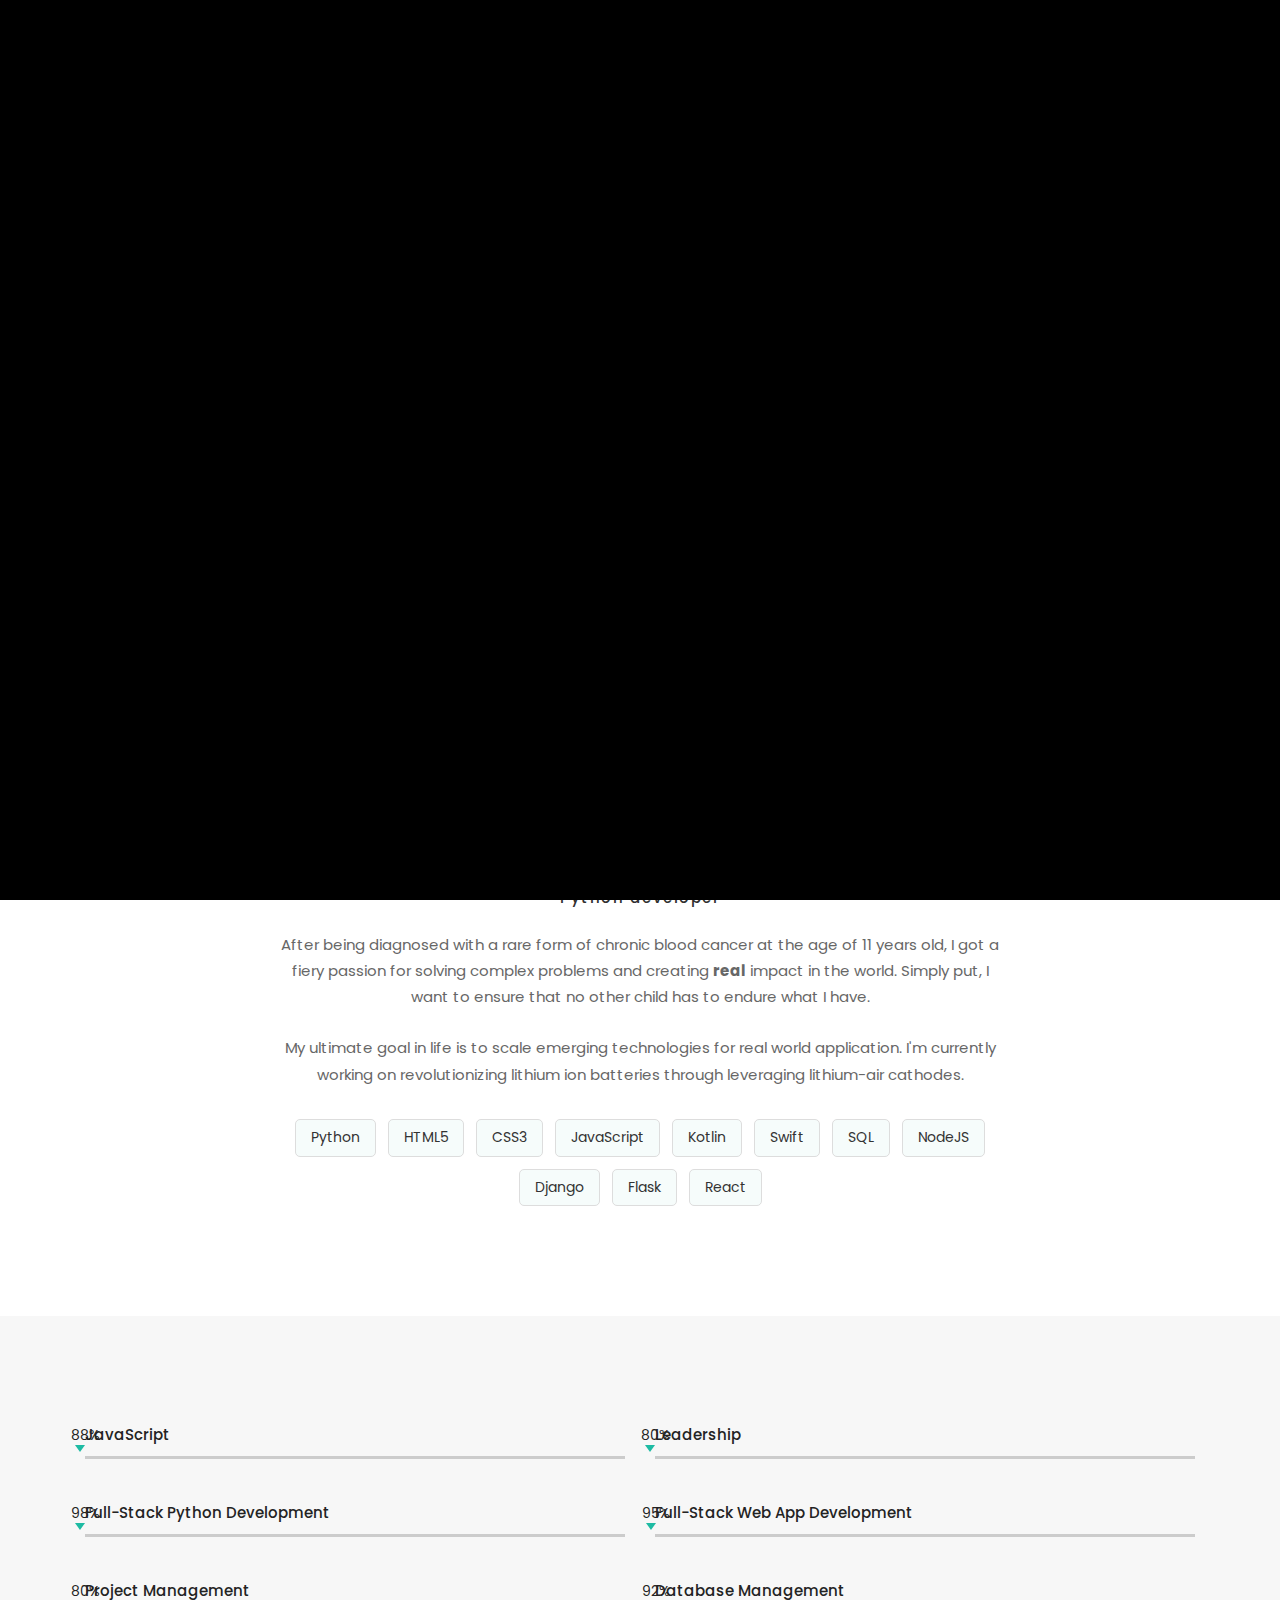
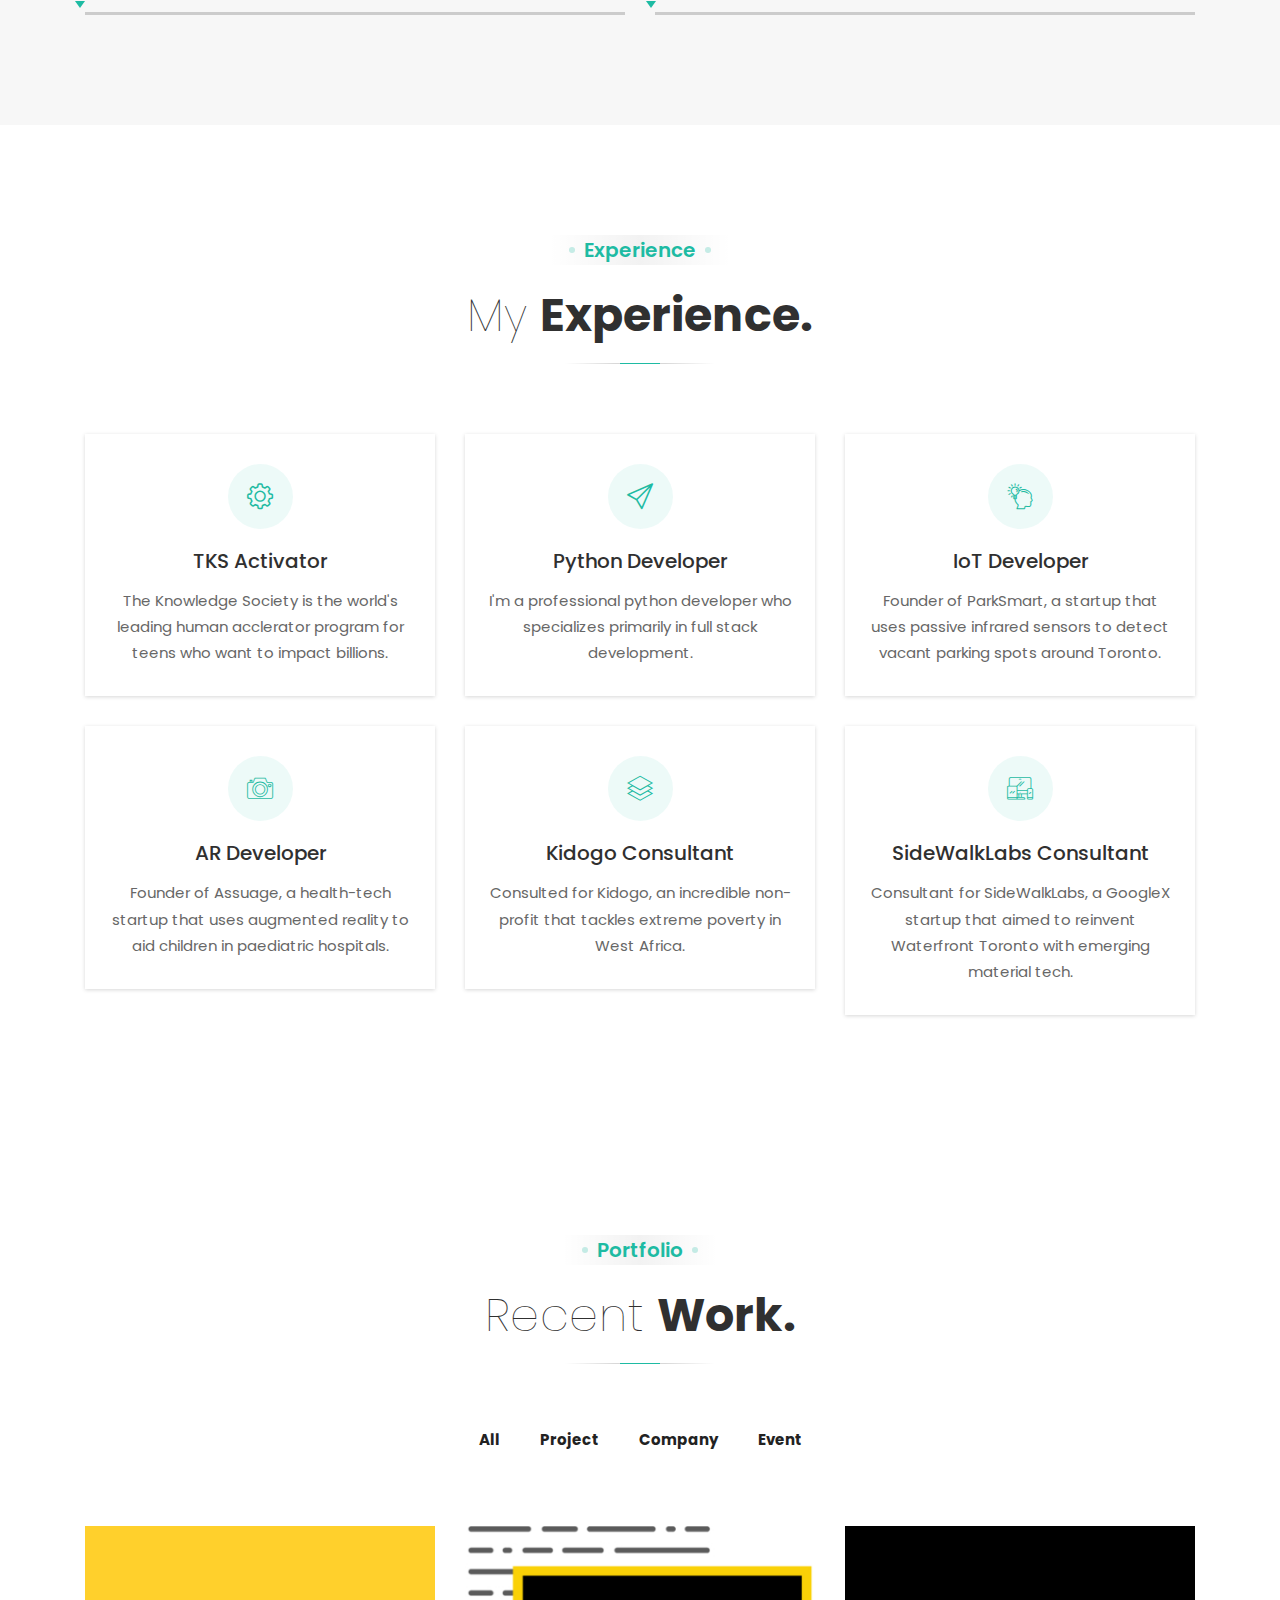
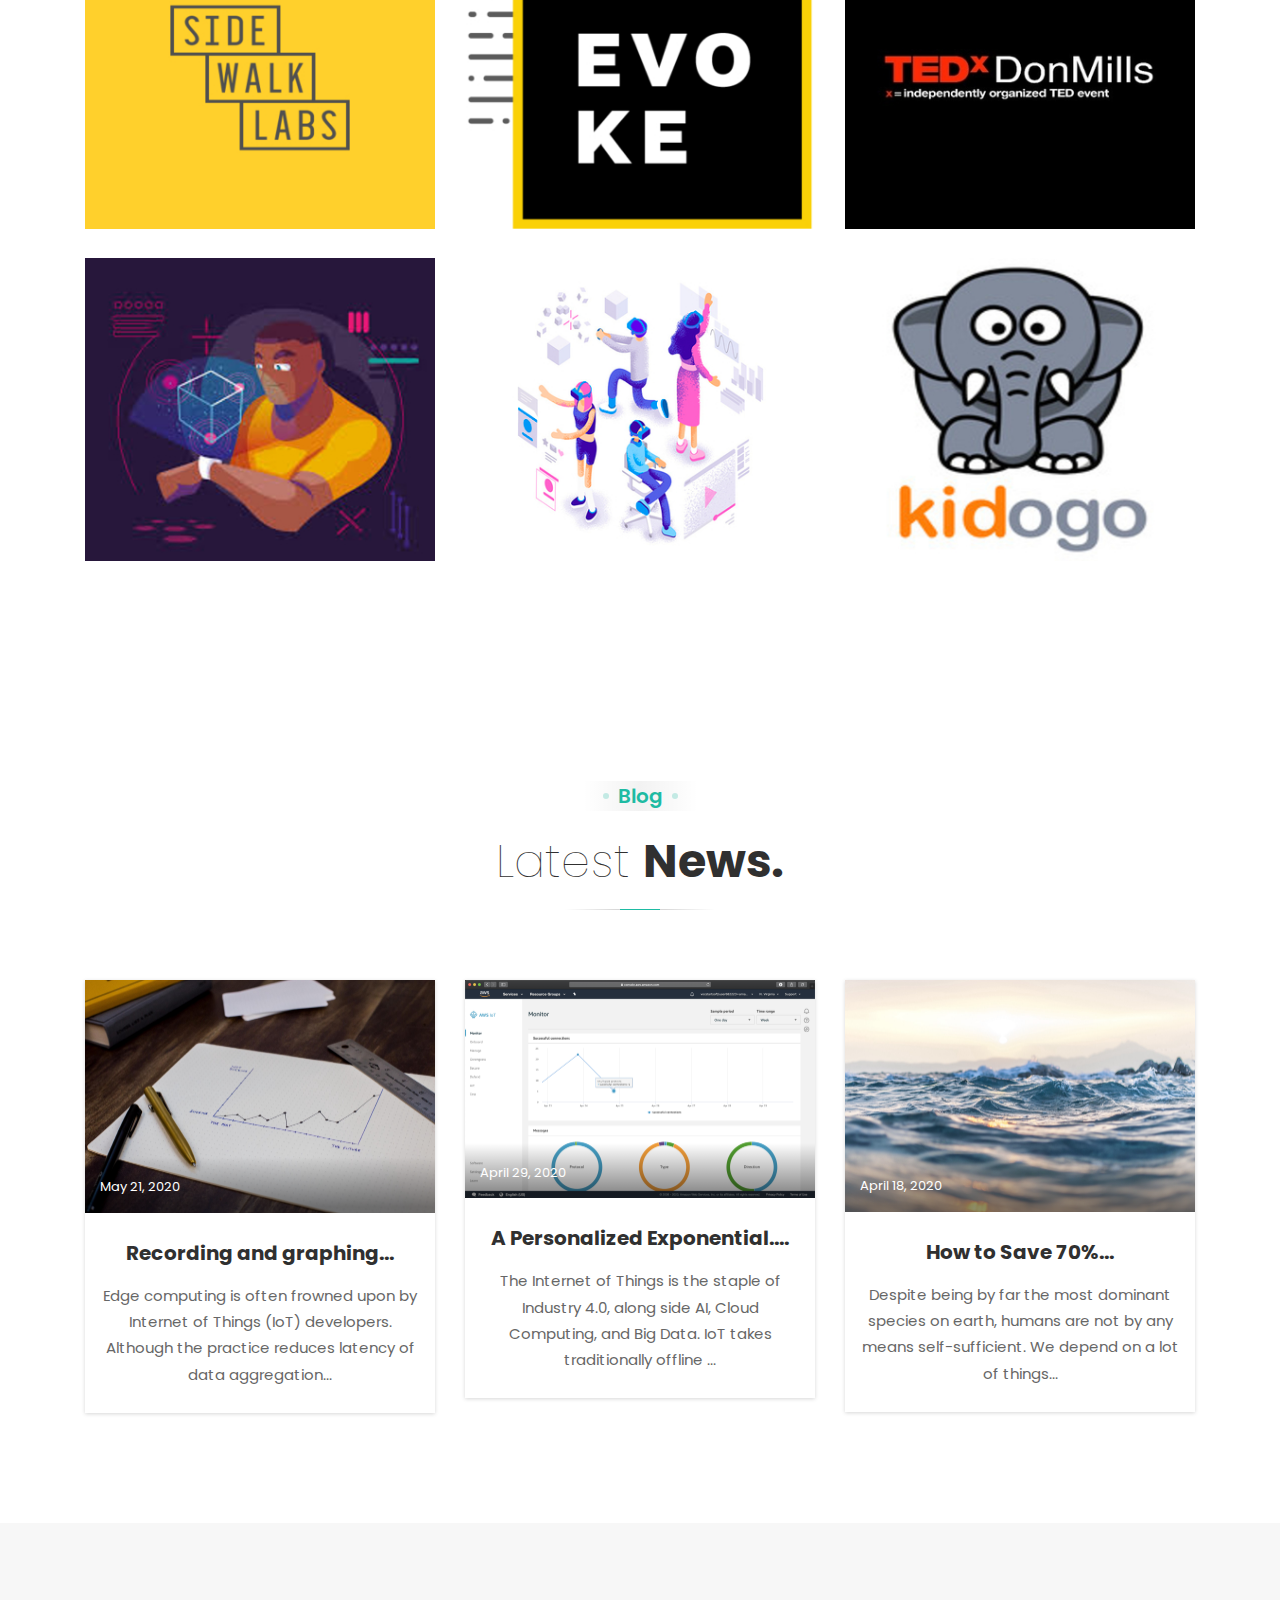
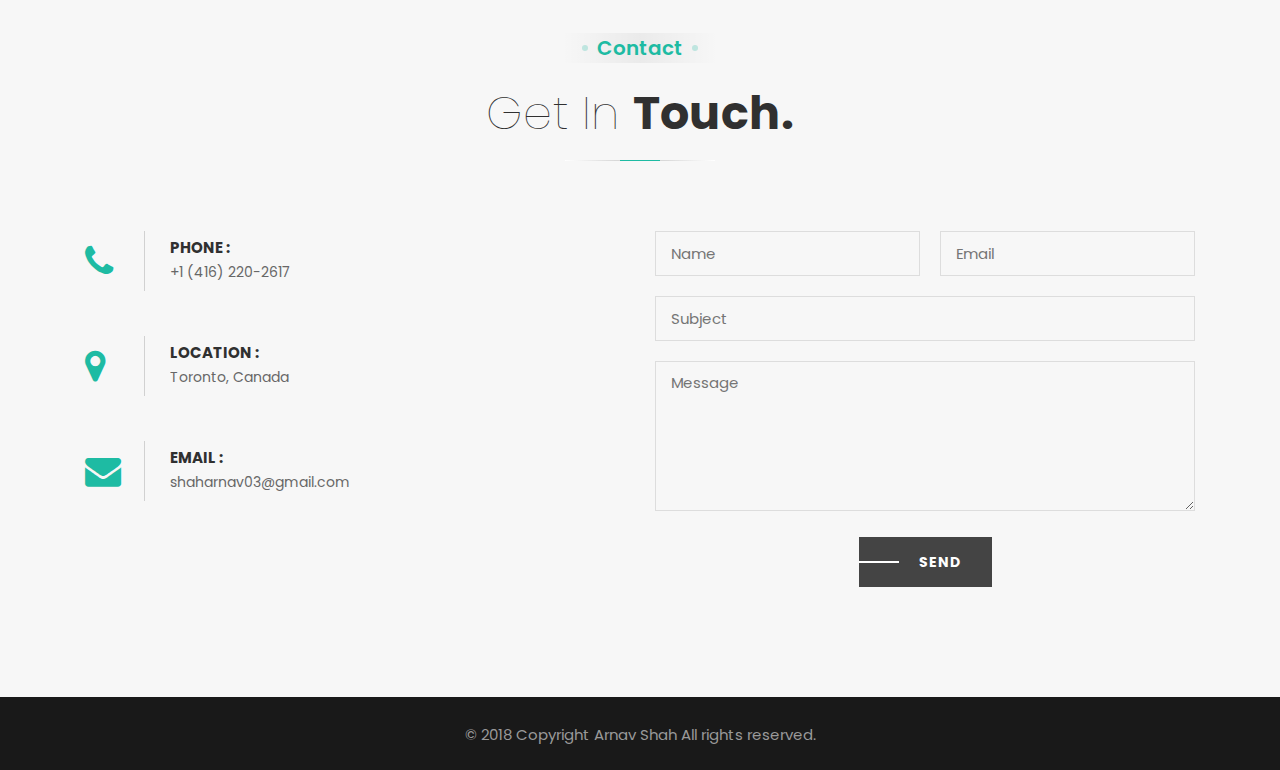
==== commit 7b040d5e: "Updated life mission" ====
--- a/index.html
+++ b/index.html
@@ -4,17 +4,7 @@
     <meta charset="utf-8">
     <meta http-equiv="x-ua-compatible" content="ie=edge">
     <meta name="viewport" content="width=device-width, initial-scale=1">
-    
-    <!--
-    ===================================================================
-    EXCLUSIVE ON themeforest.net
-    ~~~~~~~~~~~~~~~~~~~~~~~~~~~~~~~~~~~~~~~~~~~~~~~~~~~~~~~~~~~~~~~~~~~
-    Template Name   : Zman
-    Author          : Theme_Bangla
-    ~~~~~~~~~~~~~~~~~~~~~~~~~~~~~~~~~~~~~~~~~~~~~~~~~~~~~~~~~~~~~~~~~~~
-    Copyright (c) 2018 - Theme_Bangla
-    ===================================================================
-    -->
+  
     
     <!-- Page Title -->
     <title>Arnav Shah- Personal Portfolio</title>
@@ -158,7 +148,7 @@
 
                                 <p>After being diagnosed with a rare form of chronic blood cancer at the age of 11 years old, I got a fiery passion for solving complex problems and creating <b>real</b> impact in the world. Simply put, I want to ensure that no other child has to endure what I have.</b></p>
 
-                                <p>I'm also super passionate about software development and startups. I believe that any problem can be solved using code, and that you can bring that vision to the world in the form of a startup.</p>
+                                <p>My ultimate goal in life is to scale emerging technologies for real world application. I'm currently working on revolutionizing lithium ion batteries through leveraging lithium-air cathodes.</p>
 
                                 <ul class="tag_list">
                                     <li>Python</li>
@@ -535,7 +525,7 @@
                         <div class="single_contact_info">
                             <span class="fa fa-map-marker"></span>
                             <div class="info">
-                                <h4>Phone : </h4>
+                                <h4>Location : </h4>
                                 <p>Toronto, Canada</p>
                             </div>
                         </div><!--~./ end single contact info~-->
